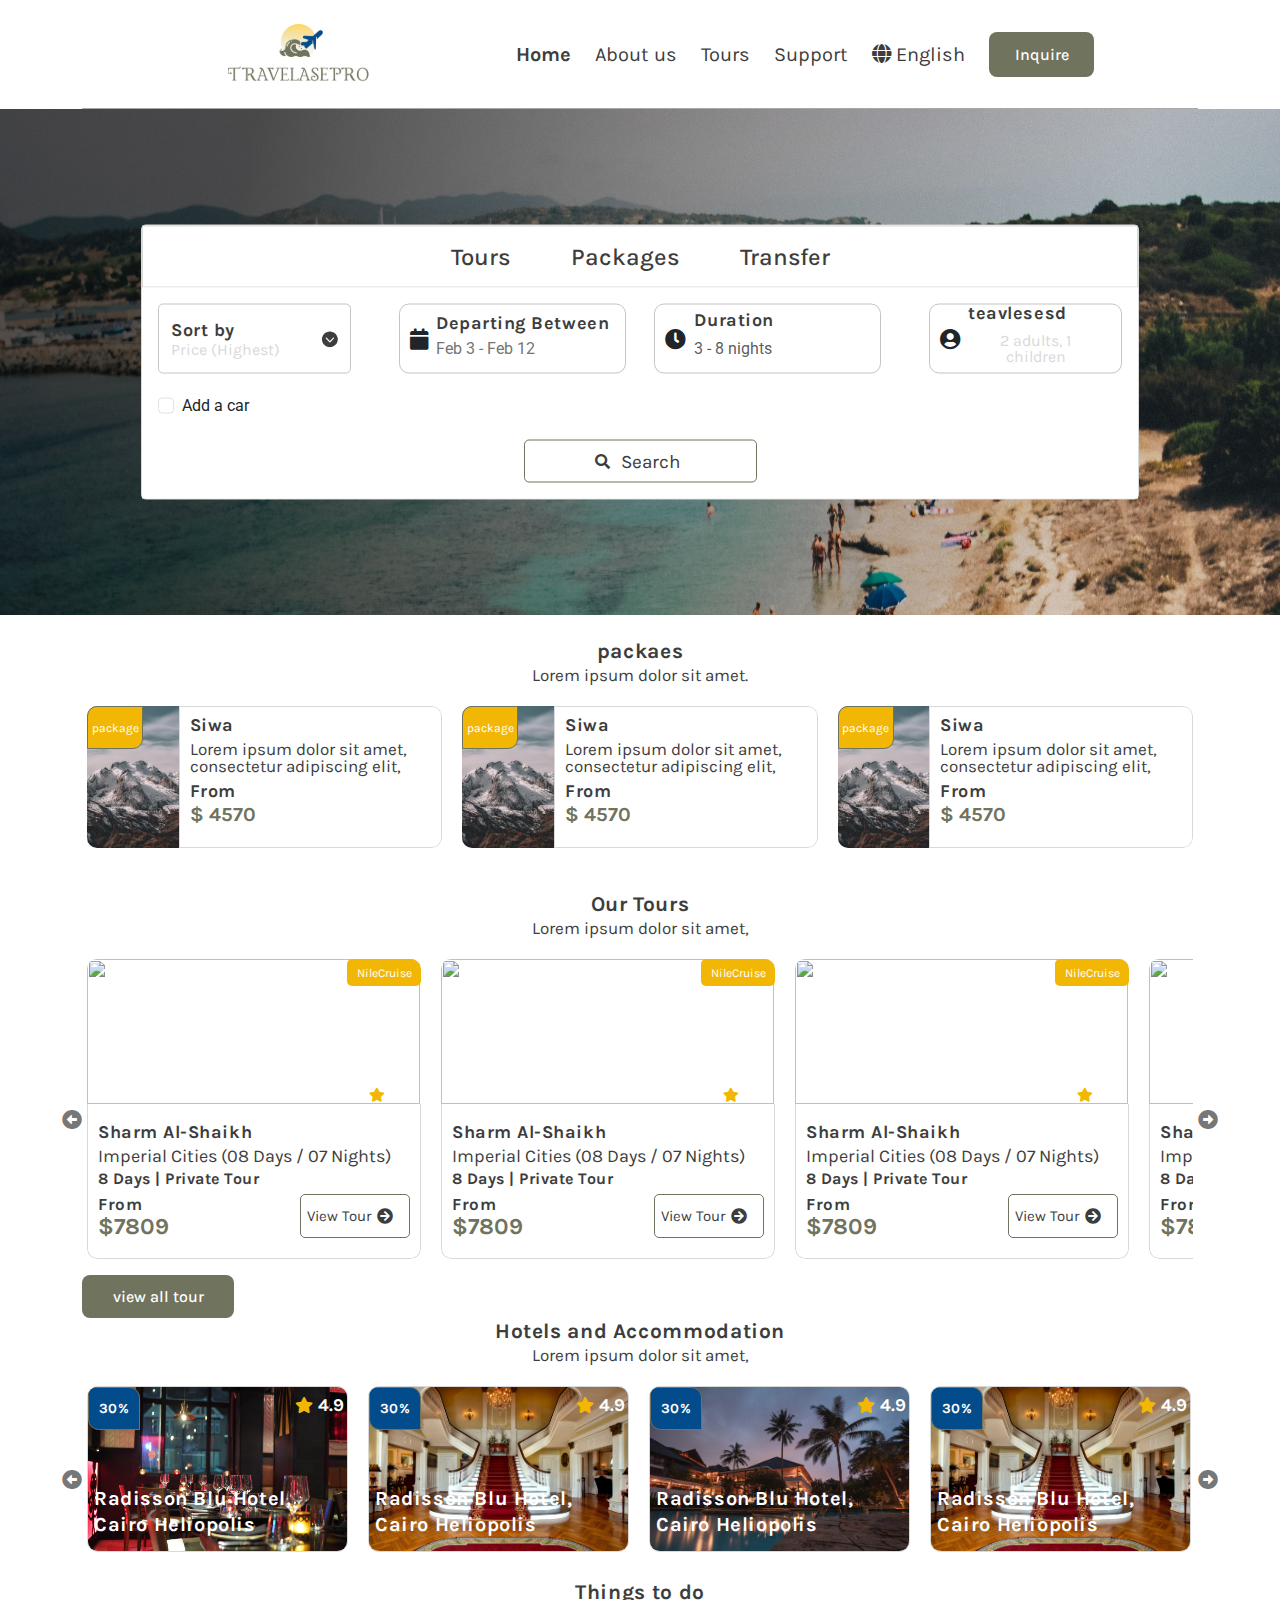
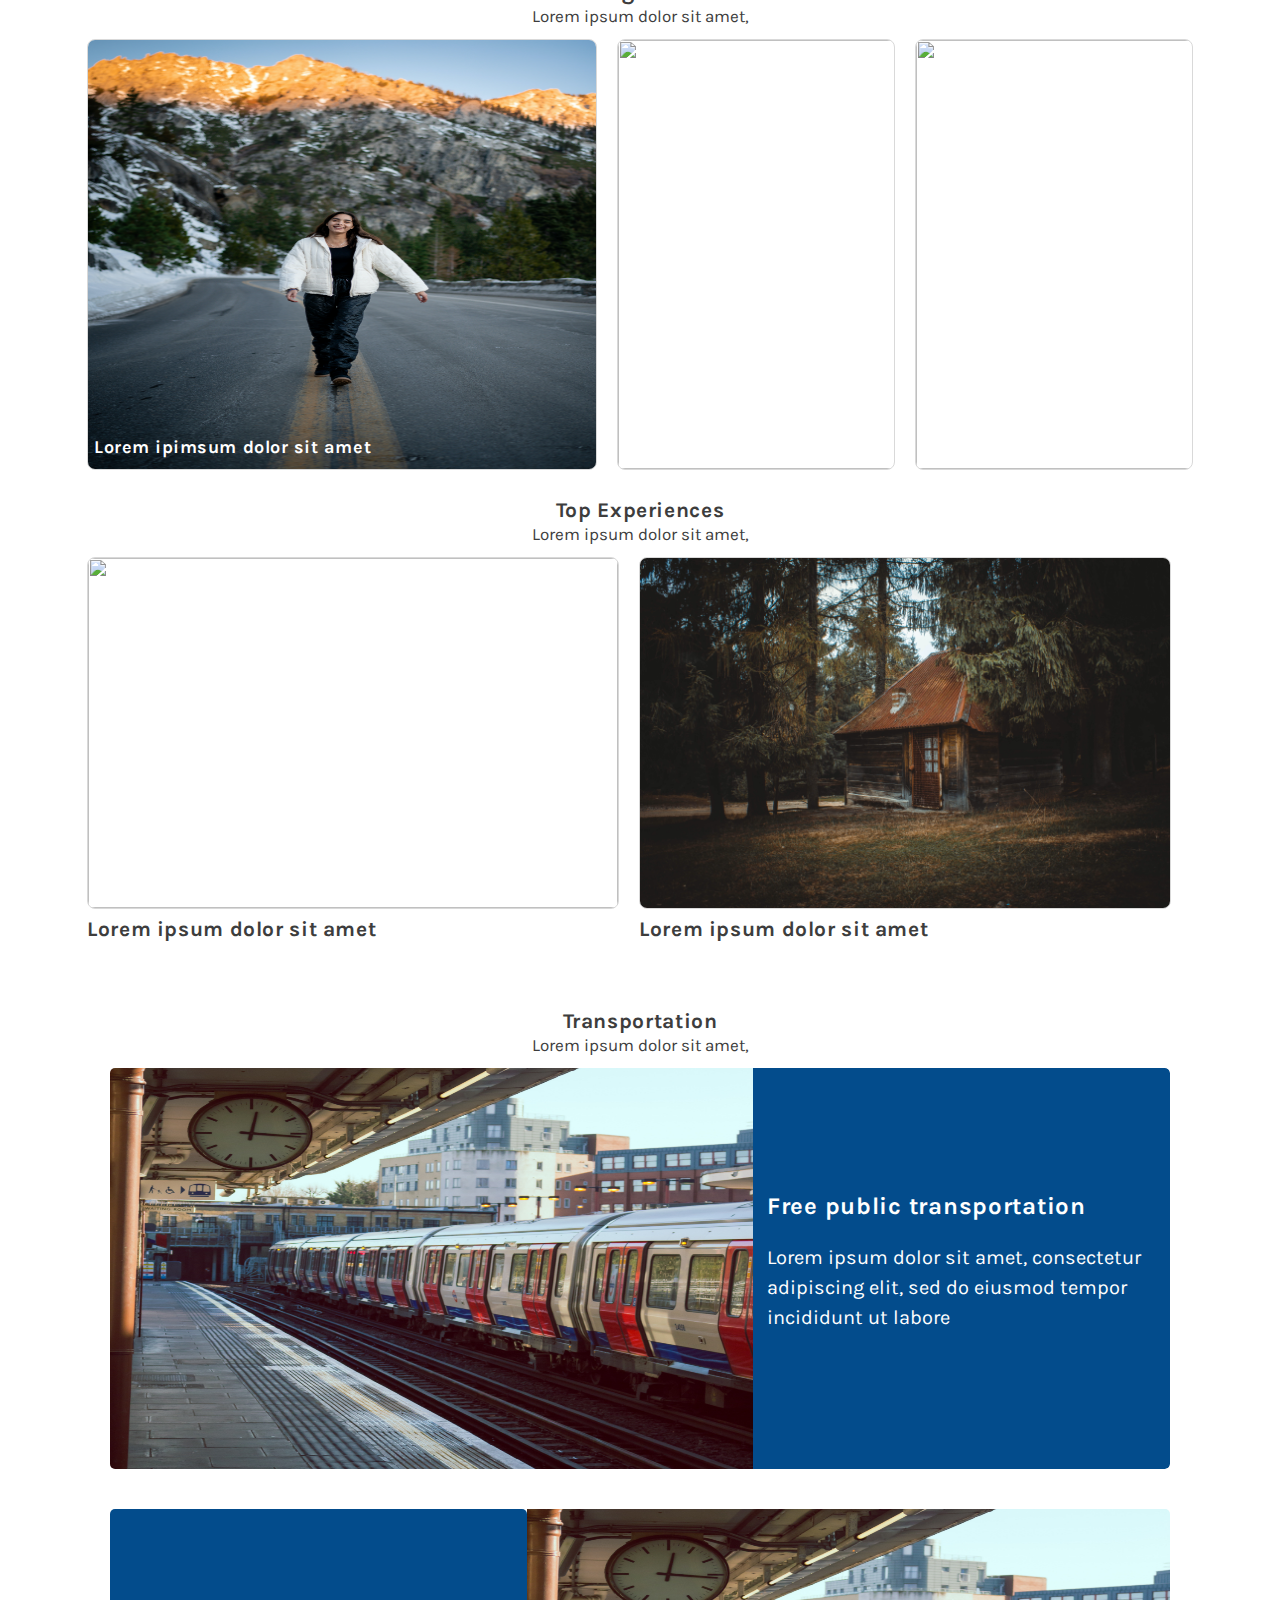
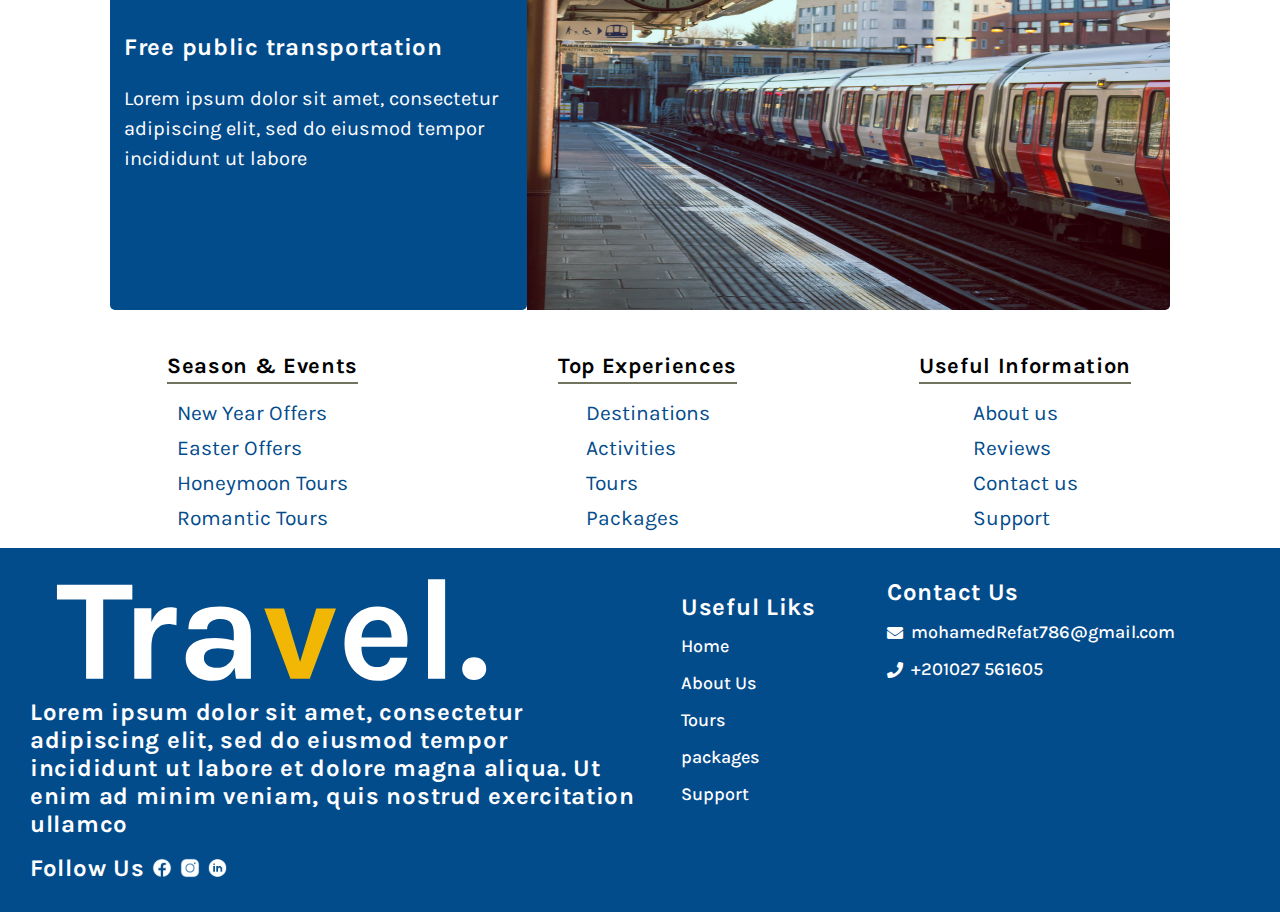
==== index.html @ e87d8501 "first commit" ====
<!DOCTYPE html>
<html lang="en">
  <head>
    <meta charset="UTF-8" />
    <meta http-equiv="X-UA-Compatible" content="IE=edge" />
    <meta name="viewport" content="width=device-width, initial-scale=1.0" />
    <link
      rel="stylesheet"
      href="https://cdnjs.cloudflare.com/ajax/libs/twitter-bootstrap/5.1.0/css/bootstrap.min.css"
    />
    <link
      rel="stylesheet"
      href="https://cdnjs.cloudflare.com/ajax/libs/font-awesome/5.15.4/css/all.min.css"
    />
    <link rel="preconnect" href="https://fonts.googleapis.com" />
    <link rel="preconnect" href="https://fonts.gstatic.com" crossorigin />
    <link
      href="https://fonts.googleapis.com/css2?family=Josefin+Sans:ital,wght@0,100;0,200;0,300;0,400;0,500;0,600;0,700;1,100;1,200;1,300;1,400;1,500;1,600;1,700&family=Karla:ital,wght@0,200;0,300;0,400;0,500;0,600;0,700;0,800;1,200;1,300;1,400;1,500;1,600;1,700;1,800&family=Roboto:ital,wght@0,300;0,900;1,500;1,700;1,900&display=swap"
      rel="stylesheet"
    />
    <link rel="stylesheet" href="css/style.css" />
    <link rel="stylesheet" href="css/normalize.css" />

    <title>daushboard</title>
  </head>
  <body>
    <div class="layout"></div>
    <div class="container-sm">
      <nav class="nav d-flex align-items-center justify-content-between">
        <!-- logo -->
        <div
          class="logoContainer d-flex justify-content-center align-items-center"
        >
          <img src="imgae/Logo Travel-website 1.svg" alt="" />
        </div>
        <!-- links -->
        <div class="linksContainer">
          <ul class="links d-flex align-items-center gap-4">
            <li class="active">
              <a href="/"> Home</a>
            </li>
            <li>
              <a href="/"> About us</a>
            </li>
            <li>
              <a href="/"> Tours</a>
            </li>
            <li>
              <a href="/"> Support</a>
            </li>
            <li>
              <i class="fa fa-globe"></i>
              <a href="/"> English</a>
            </li>
            <!-- button inquery -->

            <li class="buttonNav">
              <button>Inquire</button>
            </li>
          </ul>
        </div>
        <!-- menu box -->
        <div
          class="menuBar d-md-none d-md-flex justify-content-center align-items-center"
        >
          <div class="iconMenu">
            <img src="imgae/Menu.svg" alt="" />
          </div>
          <!-- menu box -->
          <ul class="menu-box">
            <li class="iconClose">
              <img src="imgae/Variant2.svg" alt="" />
            </li>
            <li class="active">
              <a href="/"> Home</a>
            </li>
            <li>
              <a href="/"> About us</a>
            </li>
            <li>
              <a href="/"> Tours</a>
            </li>
            <li>
              <a href="/"> Support</a>
            </li>
            <li>
              <i class="fa fa-globe"></i>
              <a href="/"> English</a>
            </li>
            <!-- button inquery -->

            <!-- <li class="buttonNav">
              <button>
                Inquire
              </button>
            </li> -->
          </ul>
        </div>
      </nav>
    </div>
    <!-- landing page  -->
    <div class="landingPage">
      <div class="headerBox">
        <div
          class="linksHeader d-flex justify-content-center align-items-center gap-3 p-2 p-md-3"
        >
          <span class="pe-auto">Tours</span>
          <span>Packages</span>
          <span>Transfer</span>
        </div>
        <!-- search box -->
        <div
          class="position-relative searchBox d-flex flex-column align-items-center"
        >
          <div
            class="d-flex flex-column gap-4 flex-md-row justify-content-md-between w-100"
          >
            <!-- sort by -->
            <div
              class="sortByBox d-flex align-items-center justify-content-between"
            >
              <div class="textSearch d-flex flex-column">
                <span> Sort by </span>
                <span> Price (Highest) </span>
              </div>
              <div class="iconSearch">
                <img src="imgae/Sort by.svg" alt="" />
              </div>
              <div
                class="dropdownSortBy flex-column gap-2 justify-content-center position-absolute"
              >
                <span>Price (Highest)</span>
                <span>Price (Lowest)</span>
              </div>
            </div>
            <!-- date and duration -->
            <div
              class="dateAndDuration d-flex align-items-center justify-content-between"
            >
              <!-- date -->
              <div
                class="boxFilter_search dayBox d-flex gap-2 align-items-center justify-content-center"
              >
                <i class="fa fa-calendar"></i>
                <div class="contentbox d-flex gap-1 flex-column">
                  <span>Departing Between</span>
                  <input
                    type="text"
                    placeholder="Feb 3 - Feb 12"
                    onfocus="(this.type='date')"
                    onblur="(this.type='text')"
                  />
                </div>
              </div>
              <!-- duration -->
              <div
                class="boxFilter_search dayBox d-flex gap-2 align-items-center justify-content-center"
              >
                <i class="fa fa-clock"></i>
                <div class="contentbox d-flex gap-1 flex-column">
                  <span>Duration</span>
                  <div class="searchPlaceHolder">
                    <input
                      type="text"
                      class="form-control"
                      placeholder="3 - 8 nights"
                      aria-label="First name"
                    />
                  </div>
                </div>
              </div>
            </div>
            <!-- teavlesesd -->
            <div class="boxFilter_search d-flex gap-2 align-items-center w-100">
              <div
                class="d-flex gap-2 align-items-center justify-content-center"
              >
                <i class="fa fa-user-circle"></i>
                <div class="contentbox d-flex gap-1 flex-column">
                  <span>teavlesesd</span>
                  <div class="searchPlaceHolder">
                    <button class="p-2 buttonDuration">
                      2 adults, 1 children
                    </button>
                  </div>
                </div>
              </div>

              <div class="counderFilter">
                <!-- counter box  -->
                <div class="counterbox d-none">
                  <div
                    class="counter d-flex flex-column gap-3 align-items-center"
                  >
                    <div
                      class="d-flex justify-content-between align-items-center w-100"
                    >
                      <span class="textCounter"> Adults </span>
                      <div
                        class="counterContainer d-flex justify-content-between align-items-center gap-2 p-2 border rounded-3"
                      >
                        <img src="image/Minus.svg" id="mins" alt="" />
                        <span class="number"> 0 </span>
                        <img src="image/Plus.svg" id="plus" alt="" />
                      </div>
                    </div>
                    <div
                      class="d-flex justify-content-between align-items-center w-100"
                    >
                      <span class="textCounter"> Children </span>
                      <div
                        class="counterContainer d-flex justify-content-between align-items-center gap-2 p-2 border rounded-3"
                      >
                        <img src="image/Minus.svg" id="mins" alt="" />
                        <span class="number"> 0 </span>
                        <img src="image/Plus.svg" id="plus" alt="" />
                      </div>
                    </div>
                    <div
                      class="d-flex justify-content-between align-items-center w-100"
                    >
                      <span class="textCounter"> Infants </span>
                      <div
                        class="counterContainer d-flex justify-content-between align-items-center gap-2 p-2 border rounded-3"
                      >
                        <img src="image/Minus.svg" id="mins" alt="" />
                        <span class="number"> 0 </span>
                        <img src="image/Plus.svg" id="plus" alt="" />
                      </div>
                    </div>
                    <div
                      class="buttoncounter d-flex justify-content-center align-items-center p-2 w-100"
                    >
                      <button>Done</button>
                    </div>
                  </div>
                </div>
              </div>
            </div>
          </div>
          <!-- input chack box -->
          <div class="d-flex justify-content-start w-100 flex-md-grow-1">
            <div class="form-check">
              <input
                class="form-check-input"
                type="checkbox"
                value=""
                id="flexCheckDefault"
              />
              <label
                class="form-check-label contentfilterChackBox"
                for="flexCheckDefault"
              >
                Add a car
              </label>
            </div>
          </div>
          <!-- boton section  -->
          <div class="buttonSearch flex-md-grow-1">
            <i class="fa fa-search"></i>
            <button>Search</button>
          </div>
        </div>
      </div>
    </div>
    <!-- tour Section  -->
    <div class="container-sm tourSection">
      <!-- headerSections -->
      <div
        class="headerSections d-flex justify-content-center align-items-center flex-column gap-1"
      >
        <div class="header">packaes</div>
        <div class="desc">Lorem ipsum dolor sit amet.</div>
      </div>
      <!-- card tour  -->
      <div class="sectiontour pt-4 pb-5">
        <div class="cardContainer">
          <div class="cardTour d-flex align-items-center">
            <!-- image -->
            <div class="imgaeCard position-relative">
              <img src="imgae/toutimg.jpg" alt="" />
            </div>
            <!-- content card  -->
            <div class="contentCard d-flex flex-column gap-2">
              <!-- title -->
              <div class="title">Siwa</div>
              <div class="cardDesc">
                Lorem ipsum dolor sit amet, consectetur adipiscing elit,
              </div>
              <div class="price d-flex flex-column">
                <span>From </span>
                <span>$ 4570</span>
              </div>
            </div>
          </div>
          <div class="cardTour d-flex align-items-center">
            <!-- image -->
            <div class="imgaeCard position-relative">
              <img src="imgae/toutimg.jpg" alt="" />
            </div>
            <!-- content card  -->
            <div class="contentCard d-flex flex-column gap-2">
              <!-- title -->
              <div class="title">Siwa</div>
              <div class="cardDesc">
                Lorem ipsum dolor sit amet, consectetur adipiscing elit,
              </div>
              <div class="price d-flex flex-column">
                <span>From </span>
                <span>$ 4570</span>
              </div>
            </div>
          </div>
          <div class="cardTour d-flex align-items-center">
            <!-- image -->
            <div class="imgaeCard position-relative">
              <img src="imgae/toutimg.jpg" alt="" />
            </div>
            <!-- content card  -->
            <div class="contentCard d-flex flex-column gap-2">
              <!-- title -->
              <div class="title">Siwa</div>
              <div class="cardDesc">
                Lorem ipsum dolor sit amet, consectetur adipiscing elit,
              </div>
              <div class="price d-flex flex-column">
                <span>From </span>
                <span>$ 4570</span>
              </div>
            </div>
          </div>
        </div>
      </div>
    </div>

    <!-- our tours section  -->
    <div class="container-sm">
      <!-- headerSections -->
      <div
        class="headerSections d-flex justify-content-center align-items-center flex-column gap-1"
      >
        <div class="header">Our Tours</div>
        <div class="desc">Lorem ipsum dolor sit amet,</div>
      </div>

      <div class="sectiontour pt-4 pb-3">
        <!-- left arrow -->
        <div onclick="handleClick('left')" class="leftArrow">
          <i class="fa fa-arrow-alt-circle-left" aria-hidden="true"></i>
        </div>
        <div class="cardContainer" id="cardContainer">
          <!-- card -->
          <div class="cardOurtour d-flex align-items-center flex-column">
            <!-- imge card  -->
            <div class="ToutImage">
              <div class="typetour">NileCruise</div>

              <img src="imgae/sharm.jpg" alt="" />
              <div class="reate"><i class="fa fa-star"></i> 4.9</div>
            </div>
            <!-- content card  -->
            <div class="contentOurTour d-flex gap-2 flex-column">
              <div class="title">Sharm Al-Shaikh</div>
              <div class="duration">Imperial Cities (08 Days / 07 Nights)</div>
              <div class="days">8 Days | Private Tour</div>
              <!-- poice and button -->
              <div
                class="cardBottom d-flex align-items-center gap-1 justify-content-md-between"
              >
                <div class="price d-flex flex-column gap-1">
                  <span>From </span>
                  <span>$7809 </span>
                </div>
                <div class="buttonViewTour d-flex align-items-center">
                  <button>View Tour</button>
                  <i class="fa fa-arrow-circle-right"></i>
                </div>
              </div>
            </div>
          </div>
          <!-- card -->
          <div class="cardOurtour d-flex align-items-center flex-column">
            <!-- imge card  -->
            <div class="ToutImage">
              <div class="typetour">NileCruise</div>

              <img src="imgae/sharm.jpg" alt="" />
              <div class="reate"><i class="fa fa-star"></i> 4.9</div>
            </div>
            <!-- content card  -->
            <div class="contentOurTour d-flex gap-2 flex-column">
              <div class="title">Sharm Al-Shaikh</div>
              <div class="duration">Imperial Cities (08 Days / 07 Nights)</div>
              <div class="days">8 Days | Private Tour</div>
              <!-- poice and button -->
              <div
                class="cardBottom d-flex align-items-center gap-1 justify-content-md-between"
              >
                <div class="price d-flex flex-column gap-1">
                  <span>From </span>
                  <span>$7809 </span>
                </div>
                <div class="buttonViewTour d-flex align-items-center">
                  <button>View Tour</button>
                  <i class="fa fa-arrow-circle-right"></i>
                </div>
              </div>
            </div>
          </div>
          <!-- card -->
          <div class="cardOurtour d-flex align-items-center flex-column">
            <!-- imge card  -->
            <div class="ToutImage">
              <div class="typetour">NileCruise</div>

              <img src="imgae/sharm.jpg" alt="" />
              <div class="reate"><i class="fa fa-star"></i> 4.9</div>
            </div>
            <!-- content card  -->
            <div class="contentOurTour d-flex gap-2 flex-column">
              <div class="title">Sharm Al-Shaikh</div>
              <div class="duration">Imperial Cities (08 Days / 07 Nights)</div>
              <div class="days">8 Days | Private Tour</div>
              <!-- poice and button -->
              <div
                class="cardBottom d-flex align-items-center gap-1 justify-content-md-between"
              >
                <div class="price d-flex flex-column gap-1">
                  <span>From </span>
                  <span>$7809 </span>
                </div>
                <div class="buttonViewTour d-flex align-items-center">
                  <button>View Tour</button>
                  <i class="fa fa-arrow-circle-right"></i>
                </div>
              </div>
            </div>
          </div>
          <!-- card -->
          <div class="cardOurtour d-flex align-items-center flex-column">
            <!-- imge card  -->
            <div class="ToutImage">
              <div class="typetour">NileCruise</div>

              <img src="imgae/sharm.jpg" alt="" />
              <div class="reate"><i class="fa fa-star"></i> 4.9</div>
            </div>
            <!-- content card  -->
            <div class="contentOurTour d-flex gap-2 flex-column">
              <div class="title">Sharm Al-Shaikh</div>
              <div class="duration">Imperial Cities (08 Days / 07 Nights)</div>
              <div class="days">8 Days | Private Tour</div>
              <!-- poice and button -->
              <div
                class="cardBottom d-flex align-items-center gap-1 justify-content-md-between"
              >
                <div class="price d-flex flex-column gap-1">
                  <span>From </span>
                  <span>$7809 </span>
                </div>
                <div class="buttonViewTour d-flex align-items-center">
                  <button>View Tour</button>
                  <i class="fa fa-arrow-circle-right"></i>
                </div>
              </div>
            </div>
          </div>
          <!-- card -->
          <div class="cardOurtour d-flex align-items-center flex-column">
            <!-- imge card  -->
            <div class="ToutImage">
              <div class="typetour">NileCruise</div>

              <img src="imgae/sharm.jpg" alt="" />
              <div class="reate"><i class="fa fa-star"></i> 4.9</div>
            </div>
            <!-- content card  -->
            <div class="contentOurTour d-flex gap-2 flex-column">
              <div class="title">Sharm Al-Shaikh</div>
              <div class="duration">Imperial Cities (08 Days / 07 Nights)</div>
              <div class="days">8 Days | Private Tour</div>
              <!-- poice and button -->
              <div
                class="cardBottom d-flex align-items-center gap-1 justify-content-md-between"
              >
                <div class="price d-flex flex-column gap-1">
                  <span>From </span>
                  <span>$7809 </span>
                </div>
                <div class="buttonViewTour d-flex align-items-center">
                  <button>View Tour</button>
                  <i class="fa fa-arrow-circle-right"></i>
                </div>
              </div>
            </div>
          </div>
          <!-- card -->
          <div class="cardOurtour d-flex align-items-center flex-column">
            <!-- imge card  -->
            <div class="ToutImage">
              <div class="typetour">NileCruise</div>

              <img src="imgae/sharm.jpg" alt="" />
              <div class="reate"><i class="fa fa-star"></i> 4.9</div>
            </div>
            <!-- content card  -->
            <div class="contentOurTour d-flex gap-2 flex-column">
              <div class="title">Sharm Al-Shaikh</div>
              <div class="duration">Imperial Cities (08 Days / 07 Nights)</div>
              <div class="days">8 Days | Private Tour</div>
              <!-- poice and button -->
              <div
                class="cardBottom d-flex align-items-center gap-1 justify-content-md-between"
              >
                <div class="price d-flex flex-column gap-1">
                  <span>From </span>
                  <span>$7809 </span>
                </div>
                <div class="buttonViewTour d-flex align-items-center">
                  <button>View Tour</button>
                  <i class="fa fa-arrow-circle-right"></i>
                </div>
              </div>
            </div>
          </div>
        </div>
        <!-- left arrow -->
        <div onclick="handleClick('right')" class="rightArrow">
          <i class="fa fa-arrow-alt-circle-right" aria-hidden="true"></i>
        </div>
      </div>
      <div class="btnViewAll">
        <button>view all tour</button>
      </div>
    </div>
    <!-- our tours section  -->
    <div class="container-sm pt-5">
      <!-- headerSections -->
      <div
        class="headerSections d-flex justify-content-center align-items-center flex-column gap-1"
      >
        <div class="header">Hotels and Accommodation</div>
        <div class="desc">Lorem ipsum dolor sit amet,</div>
      </div>

      <div class="sectiontour pt-4 pb-3">
        <!-- left arrow -->
        <div onclick="handleClickHotel('left')" class="leftArrow">
          <i class="fa fa-arrow-alt-circle-left" aria-hidden="true"></i>
        </div>
        <div class="cardContainer" id="hotelContainer">
          <!-- card hotel -->
          <div class="cardHotel">
            <div class="hotelImage">
              <img src="imgae/hotel1 (1).jpg" alt="" />
              <div class="reateHotel"><i class="fa fa-star"></i> 4.9</div>
              <div class="offer">30%</div>
              <div class="hotleDesc">Radisson Blu Hotel, Cairo Heliopolis</div>
            </div>
          </div>
          <!-- card hotel -->
          <div class="cardHotel">
            <div class="hotelImage">
              <img src="imgae/hotel1 (2).jpg" alt="" />
              <div class="reateHotel"><i class="fa fa-star"></i> 4.9</div>
              <div class="offer">30%</div>
              <div class="hotleDesc">Radisson Blu Hotel, Cairo Heliopolis</div>
            </div>
          </div>
          <!-- card hotel -->
          <div class="cardHotel">
            <div class="hotelImage">
              <img src="imgae/hotel1 (3).jpg" alt="" />
              <div class="reateHotel"><i class="fa fa-star"></i> 4.9</div>
              <div class="offer">30%</div>
              <div class="hotleDesc">Radisson Blu Hotel, Cairo Heliopolis</div>
            </div>
          </div>
          <!-- card hotel -->
          <div class="cardHotel">
            <div class="hotelImage">
              <img src="imgae/hotel1 (2).jpg" alt="" />
              <div class="reateHotel"><i class="fa fa-star"></i> 4.9</div>
              <div class="offer">30%</div>
              <div class="hotleDesc">Radisson Blu Hotel, Cairo Heliopolis</div>
            </div>
          </div>
          <!-- card hotel -->
          <div class="cardHotel">
            <div class="hotelImage">
              <img src="imgae/hotel1 (3).jpg" alt="" />
              <div class="reateHotel"><i class="fa fa-star"></i> 4.9</div>
              <div class="offer">30%</div>
              <div class="hotleDesc">Radisson Blu Hotel, Cairo Heliopolis</div>
            </div>
          </div>
          <!-- card hotel -->
          <div class="cardHotel">
            <div class="hotelImage">
              <img src="imgae/hotel1 (1).jpg" alt="" />
              <div class="reateHotel"><i class="fa fa-star"></i> 4.9</div>
              <div class="offer">30%</div>
              <div class="hotleDesc">Radisson Blu Hotel, Cairo Heliopolis</div>
            </div>
          </div>
          <!-- card hotel -->
          <div class="cardHotel">
            <div class="hotelImage">
              <img src="imgae/hotel1 (3).jpg" alt="" />
              <div class="reateHotel"><i class="fa fa-star"></i> 4.9</div>
              <div class="offer">30%</div>
              <div class="hotleDesc">Radisson Blu Hotel, Cairo Heliopolis</div>
            </div>
          </div>
          <!-- card hotel -->
          <div class="cardHotel">
            <div class="hotelImage">
              <img src="imgae/hotel1 (2).jpg" alt="" />
              <div class="reateHotel"><i class="fa fa-star"></i> 4.9</div>
              <div class="offer">30%</div>
              <div class="hotleDesc">Radisson Blu Hotel, Cairo Heliopolis</div>
            </div>
          </div>
          <!-- card hotel -->
          <div class="cardHotel">
            <div class="hotelImage">
              <img src="imgae/hotel1 (1).jpg" alt="" />
              <div class="reateHotel"><i class="fa fa-star"></i> 4.9</div>
              <div class="offer">30%</div>
              <div class="hotleDesc">Radisson Blu Hotel, Cairo Heliopolis</div>
            </div>
          </div>
        </div>
        <!-- left arrow -->
        <div onclick="handleClickHotel('right')" class="rightArrow">
          <i class="fa fa-arrow-alt-circle-right" aria-hidden="true"></i>
        </div>
      </div>
    </div>
    <!-- section things to do -->
    <div class="container-sm">
      <!-- headerSections -->
      <div
        class="headerSections d-flex justify-content-center align-items-center flex-column gap-1 pt-3 pb-2"
      >
        <div class="header">Things to do</div>
        <div class="desc">Lorem ipsum dolor sit amet,</div>
      </div>

      <div class="cardContainer pt-2">
        <!-- card image -->
        <div class="cardToDo">
          <div class="todoimage">
            <img src="imgae/thingtodo (1).jpg" alt="" />
            <div class="imgCardText">Lorem ipimsum dolor sit amet</div>
            <div class="lauoutToBo"></div>
          </div>
        </div>
        <div class="cardToDo">
          <div class="todoimage">
            <img src="imgae/thingtodo (3).jpg" alt="" />
            <div class="imgCardText">Lorem ipimsum dolor sit amet</div>
            <div class="lauoutToBo"></div>
          </div>
        </div>
        <div class="cardToDo">
          <div class="todoimage">
            <img src="imgae/thingtodo (2).jpg" alt="" />
            <div class="imgCardText">Lorem ipimsum dolor sit amet</div>
            <div class="lauoutToBo"></div>
          </div>
        </div>
      </div>
    </div>
    <!-- top Experiences -->
    <div class="container-sm pt-3">
      <!-- headerSections -->
      <div
        class="headerSections d-flex justify-content-center align-items-center flex-column gap-1 pt-3 pb-2"
      >
        <div class="header">Top Experiences</div>
        <div class="desc">Lorem ipsum dolor sit amet,</div>
      </div>
      <div class="cardContainer pt-2">
        <div class="expCard">
          <div class="expImage">
            <img src="imgae/exp (1).jpg" alt="" />
          </div>
          <div class="expContent">Lorem ipsum dolor sit amet</div>
        </div>
        <div class="expCard">
          <div class="expImage">
            <img src="imgae/exp (2).jpg" alt="" />
          </div>
          <div class="expContent">Lorem ipsum dolor sit amet</div>
        </div>
      </div>
    </div>
    <!-- transportaion section -->
    <div class="container-sm pt-5">
      <!-- headerSections -->
      <div
        class="headerSections d-flex justify-content-center align-items-center flex-column gap-1 pt-3 pb-2"
      >
        <div class="header">Transportation</div>
        <div class="desc">Lorem ipsum dolor sit amet,</div>
      </div>
      <div class="transCardContainer pt-2">
        <div class="TranCard d-flex align-items-center">
          <div class="TranImgae">
            <img src="imgae/trans.jpg" alt="" />
          </div>
          <div class="TranContent">
            <div class="content">Free public transportation</div>
            <div class="content">
              Lorem ipsum dolor sit amet, consectetur adipiscing elit, sed do
              eiusmod tempor incididunt ut labore
            </div>
          </div>
        </div>
        <div
          class="TranCard d-flex align-items-center flex-md-row-reverse justify-content-md-start"
        >
          <div class="TranImgae">
            <img src="imgae/trans.jpg" alt="" />
          </div>
          <div class="TranContent">
            <div class="content">Free public transportation</div>
            <div class="content">
              Lorem ipsum dolor sit amet, consectetur adipiscing elit, sed do
              eiusmod tempor incididunt ut labore
            </div>
          </div>
        </div>
      </div>
    </div>

    <!-- links footer  -->
    <div class="container-sm pt-5">
      <div class="d-flex flex-wrap gap-4">
        <div
          class="linksFooter d-flex flex-column align-items-center flex-grow-1"
        >
          <div class="linksheader">
            <div class="header">Season & Events</div>
          </div>
          <ul
            class="links d-flex flex-column justify-content-center pt-3 gap-2"
          >
            <li>
              <a href=""> New Year Offers </a>
            </li>
            <li>
              <a href=""> Easter Offers </a>
            </li>
            <li>
              <a href=""> Honeymoon Tours </a>
            </li>
            <li>
              <a href=""> Romantic Tours </a>
            </li>
          </ul>
        </div>
        <div
          class="linksFooter d-flex flex-column align-items-center flex-grow-1"
        >
          <div class="linksheader">
            <div class="header">Top Experiences</div>
          </div>
          <ul
            class="links d-flex flex-column justify-content-center pt-3 gap-2"
          >
            <li>
              <a href=""> Destinations </a>
            </li>
            <li>
              <a href=""> Activities </a>
            </li>
            <li>
              <a href=""> Tours </a>
            </li>
            <li>
              <a href=""> Packages </a>
            </li>
          </ul>
        </div>
        <div class="linksFooter d-flex flex-column align-items-center">
          <div class="linksheader">
            <div class="header">Useful Information</div>
          </div>
          <ul
            class="links d-flex flex-column justify-content-center pt-3 gap-2"
          >
            <li>
              <a href=""> About us </a>
            </li>
            <li>
              <a href=""> Reviews </a>
            </li>
            <li>
              <a href=""> Contact us </a>
            </li>
            <li>
              <a href=""> Support </a>
            </li>
          </ul>
        </div>
      </div>
    </div>
    <!-- footer -->
    <footer class="Footer">
      <div class="footerContainer d-flex flex-column gap-3 flex-md-row">
        <!-- logo & desc ^ follow us  -->
        <div class="followUs d-flex flex-column gap-3">
          <div class="logoFooter">
            <img src="imgae/Travel..svg" alt="" />
          </div>
          <!-- desc footer -->
          <div class="descFooter">
            Lorem ipsum dolor sit amet, consectetur adipiscing elit, sed do
            eiusmod tempor incididunt ut labore et dolore magna aliqua. Ut enim
            ad minim veniam, quis nostrud exercitation ullamco
          </div>

          <!-- followLinks -->
          <div class="followLinks d-flex align-items-center gap-2">
            <span>Follow Us</span>
            <div class="d-flex gap-2 align-items-center">
              <img src="imgae/Facebook.svg" alt="" />
              <img src="imgae/Instagram.svg" alt="" />
              <img src="imgae/LinkedIn Circled.svg" alt="" />
            </div>
          </div>
        </div>
        <!-- useful us -->
        <div class="usefulUs">
          <div class="title">Useful Liks</div>
          <ul class="links d-flex flex-column gap-3">
            <li>
              <a href=""> Home </a>
            </li>
            <li>
              <a href=""> About Us </a>
            </li>
            <li>
              <a href=""> Tours </a>
            </li>
            <li>
              <a href=""> packages </a>
            </li>
            <li>
              <a href=""> Support </a>
            </li>
          </ul>
        </div>
        <!-- coutact us -->
        <div class="contactUs d-flex flex-column gap-3">
          <div class="contactHeader">Contact Us</div>
          <div class="d-flex align-items-center gap-2">
            <i class="fa fa-envelope"> </i>
            <span>mohamedRefat786@gmail.com</span>
          </div>
          <div class="d-flex align-items-center gap-2">
            <i class="fa fa-phone"> </i>
            <span>+201027 561605</span>
          </div>
        </div>
      </div>
    </footer>
    <script src="js/main.js"></script>
  </body>
</html>
---- css/style.css ----
/* Start Variables */
:root {
  --main-color: #10cab7;
  --secondary-color: #2c4755;
  --section-padding: 60px;
  --section-background: #f6f6f6;
  --main-duration: 0.5s;
}
/* End Variables */
/* start global rouls css */
* {
  box-sizing: border-box;
  -webkit-box-sizing: border-box;
  -moz-box-sizing: border-box;
}
a {
  text-decoration: none !important;
  color: inherit !important;
  text-transform: none !important;
}
button {
  border: none !important;
  background-color: inherit !important;
}
ul {
  padding-left: 0 !important;
}
li {
  list-style: none !important;
}
body {
  font-family: 'Josefin Sans', sans-serif;
  font-family: 'Karla', sans-serif;
  font-family: 'Roboto', sans-serif;
  overflow-x: hidden !important;
}
/* nav section  */
nav {
  padding: 24px 30px;
  background: #ffffff;
  border-bottom: 1px solid #a8a8a8;
}
.linksContainer {
  width: 60%;
}
.linksContainer ul {
  margin-bottom: 0 !important;
}
.linksContainer ul li {
  font-family: "Karla";
  font-style: normal;
  font-weight: 400;
  font-size: 20px;
  line-height: 23px;
  color: #3d3d3d;
  transition: 0.3s;
}
.linksContainer ul li.active {
  font-weight: 700;
}
.linksContainer ul li:hover {
  color: #3d3d3dba;
}
.logoContainer {
  width: 40%;
}
.buttonNav {
  display: flex;
  justify-content: center;
  align-items: center;
  padding: 12px 14px;
  width: 105px;
  background: #70735d;
  border-radius: 8px;
  transition: 0.3s;
}
.buttonNav:hover {
  transform: scale(0.9);
}
.buttonNav button {
  font-family: "Karla";
  font-style: normal;
  font-weight: 500;
  font-size: 16px;
  line-height: 19px;
  text-align: center;
  color: #ffffff;
}
/* landingPage */
.landingPage {
  position: relative;
  background-image: url(../imgae/Background.svg);
  background-repeat: no-repeat;
  width: 100%;
  /* overflow: hidden; */
  padding: 115px 0;
  background-size: cover;
}
.landingPage .headerBox {
  background-color: #ffffff;
  width: 90%;
  margin: 0 auto;
  position: absolute;
  top: 99%;
  left: 50%;
  transform: translate(-50%, -50%);
  border-width: 0.5px;
  border-style: solid;
  border-color: #d9d9d9;
  border-radius: 5px;
}
.landingPage .headerBox .linksHeader {
  border: 0.5px solid #d9d9d9;
}
.landingPage .headerBox .linksHeader span {
  cursor: pointer;
  font-family: "Karla";
  font-style: normal;
  font-weight: 400;
  font-size: 14px;
  line-height: 16px;
  text-align: center;
  text-decoration-line: underline;
  color: #3d3d3d;
}
.searchBox {
  background: #ffffff;
  padding: 16px;
  gap: 20px;
}
.sortByBox {
  background: #ffffff;
  border: 1px solid #c4c4c4;
  border-radius: 5px;
  padding: 8px 12px;
  width: 100%;
  cursor: pointer;
}
.dropdownSortBy {
  background: #ffffff;
  padding: 30px 14px;
  width: 234px;
  top: 63px;
  left: 16px;
  display: none;
}
.dropdownSortBy.active {
  display: flex;
}
.boxFilter_search {
  background: #ffffff;
  border: 1px solid #c4c4c4;
  border-radius: 10px;
  padding: 9px 10px;
  height: 70px;
  width: 47%;
}
.boxFilter_search i {
  font-size: 21px;
}
.contentbox span:nth-of-type(1) {
  font-family: "Karla";
  font-style: normal;
  font-weight: 700;
  font-size: 14px;
  line-height: 16px;
  letter-spacing: 0.03em;
  color: #3d3d3d;
}
.contentbox span:nth-of-type(2) {
  font-family: "Karla";
  font-style: normal;
  font-weight: 400;
  font-size: 14px;
  line-height: 16px;
  color: #d9d9d9;
}
.contentbox input {
  padding: 5px 0px;
  border-radius: 8px;
  background: #ffffff;
  border: 0;
  border-radius: 10px;
  width: 100%;
}
.contentbox input:focus {
  outline: none;
}
.dropdownSortBy span {
  font-family: "Karla";
  font-style: normal;
  font-weight: 700;
  font-size: 12px;
  line-height: 14px;
  letter-spacing: 0.03em;
  color: #3d3d3d;
  cursor: pointer;
}
/* .searchPlaceHolder {
  font-family: "Josefin Sans";
  font-style: normal;
  font-weight: 700;
  font-size: 14px;
  line-height: 16px;
  color: #b7b7b7;
  cursor: pointer;
} */

.buttonDuration {
  font-family: "Karla";
  font-style: normal;
  font-weight: 400;
  font-size: 14px;
  line-height: 16px;
  color: #d9d9d9;
}
.textSearch span:nth-of-type(1) {
  font-family: "Karla";
  font-style: normal;
  font-weight: 700;
  font-size: 14px;
  line-height: 16px;
  letter-spacing: 0.03em;
  color: #3d3d3d;
}
.textSearch span:nth-of-type(2) {
  font-family: "Karla";
  font-style: normal;
  font-weight: 400;
  font-size: 12px;
  line-height: 14px;

  /* Slider */

  color: #d9d9d9;
}
.buttonSearch {
  display: flex;
  justify-content: center;
  align-items: center;
  padding: 4px 8px;
  gap: 5px;
  width: 136px;
  height: 43px;
  background: #ffffff;
  border: 0.5px solid #70735d;
  border-radius: 5px;
  transition: ease-in 0.4s;
}
.buttonSearch:hover {
  transform: scale(0.9);
}
.buttonSearch button {
  font-family: "Karla";
  font-style: normal;
  font-weight: 400;
  font-size: 12px;
  line-height: 14px;
  color: #3d3d3d;
}
.buttonSearch i {
  font-size: 12px;
  color: #3d3d3d;
}
/* section Tour */
.container-sm.tourSection {
  padding-top: 240px;
}
.headerSections {
}
.headerSections .header {
  font-family: "Karla";
  font-style: normal;
  font-weight: 700;
  font-size: 14px;
  line-height: 16px;
  letter-spacing: 0.03em;
  color: #3d3d3d;
}
.headerSections .desc {
  font-family: "Karla";
  font-style: normal;
  font-weight: 400;
  font-size: 12px;
  line-height: 14px;
  color: #3d3d3d;
}
.sectiontour {
  position: relative;
}
.cardContainer {
  display: flex;
  align-items: center;
  gap: 20px;
  overflow-x: scroll;
  margin: 0 5px;
}
.cardContainer::-webkit-scrollbar {
  display: none;
}
.leftArrow {
  position: absolute;
  top: 50%;
  left: -20px;
  font-size: 20px;
  color: #777;
  transition: ease-in 0.4s;
  cursor: pointer;
  display: none;
}

.leftArrow:hover {
  transform: scale(0.8);
}

.rightArrow {
  position: absolute;
  top: 50%;
  right: -20px;
  font-size: 20px;
  color: #777;
  transition: ease-in 0.4s;
  cursor: pointer;
  display: none;
}
.cardTour {
  min-width: 223px;
  background: #ffffff;
  border-radius: 10px;
  overflow: hidden;
  cursor: pointer;
  transition: width 2s;
}
.imgaeCard {
  /* width: 28%; */
}
.imgaeCard::before {
  content: "package";
  position: absolute;
  top: 0;
  left: 0;
  width: 56px;
  height: 43px;
  background: #f2b705;
  border: 0.376364px solid #70735d;
  border-radius: 10px 0px;
  font-family: "Karla";
  font-style: normal;
  font-weight: 400;
  font-size: 12px;
  line-height: 14px;
  color: #ffffff;
  display: flex;
  justify-content: center;
  align-items: center;
}
.imgaeCard img {
  max-width: 100%;
  width: 164px;
  height: 123px;
}
.contentCard {
  background: #ffffff;
  border-width: 1px;
  border-style: solid;
  border-color: #d9d9d9;
  border-radius: 0px 10px 10px 0px;
  padding: 10px;
  height: 123px;
}
.contentCard .title {
  font-family: "Karla";
  font-style: normal;
  font-weight: 700;
  font-size: 14px;
  line-height: 16px;
  letter-spacing: 0.03em;
  color: #3d3d3d;
}
.contentCard .cardDesc {
  font-family: "Karla";
  font-style: normal;
  font-weight: 400;
  font-size: 12px;
  line-height: 14px;
  color: #3d3d3d;
}
.contentCard .price span:nth-of-type(1) {
  font-family: "Karla";
  font-style: normal;
  font-weight: 700;
  font-size: 14px;
  line-height: 16px;
  display: flex;
  align-items: center;
  letter-spacing: 0.03em;
  color: #3d3d3d;
}
.contentCard .price span:nth-of-type(2) {
  font-family: "Karla";
  font-style: normal;
  font-weight: 700;
  font-size: 18px;
  line-height: 21px;
  display: flex;
  align-items: center;
  color: #70735d;
}
/* our tour Section  */
.cardOurtour {
  min-width: 223px;
  background: #ffffff;
  border-radius: 10px;
  overflow: hidden;
  cursor: pointer;
  transition: width 2s;
}
.ToutImage {
  width: 100%;
  position: relative;
}
.ToutImage img {
  max-width: 100%;
  width: 320px;
  height: 100px;
}
.typetour {
  position: absolute;
  width: 74px;
  height: 27px;
  right: 0px;
  top: 0px;
  background: #f2b705;
  border-radius: 5px;
  font-family: "Karla";
  font-style: normal;
  font-weight: 400;
  font-size: 12px;
  line-height: 14px;
  color: #ffffff;
  display: flex;
  justify-content: center;
  align-items: center;
}
.reate {
  position: absolute;
  right: 10px;
  bottom: 0px;
  font-family: "Karla";
  font-style: normal;
  font-weight: 700;
  font-size: 14px;
  line-height: 16px;
  text-align: center;
  letter-spacing: 0.03em;
  color: #ffffff;
}
.reate i {
  color: #f2b705;
}
.contentOurTour {
  width: 100%;
  padding: 20px 10px;
  background: #ffffff;
  border-width: 0px 1px 1px 1px;
  border-style: solid;
  border-color: #d9d9d9;
  border-radius: 0px 0px 10px 10px;
}
.contentOurTour .title {
  font-family: "Karla";
  font-style: normal;
  font-weight: 700;
  font-size: 14px;
  line-height: 16px;
  display: flex;
  align-items: center;
  letter-spacing: 0.03em;
  color: #3d3d3d;
}
.contentOurTour .duration {
  font-family: "Karla";
  font-style: normal;
  font-weight: 400;
  font-size: 12px;
  line-height: 14px;
  display: flex;
  align-items: center;
  color: #3d3d3d;
}
.contentOurTour .days {
  font-family: "Karla";
  font-style: normal;
  font-weight: 700;
  font-size: 12px;
  line-height: 14px;
  letter-spacing: 0.03em;
  color: #3d3d3d;
}

.cardBottom .price span:nth-of-type(1) {
  font-family: "Karla";
  font-style: normal;
  font-weight: 700;
  font-size: 14px;
  line-height: 16px;
  letter-spacing: 0.03em;
  color: #3d3d3d;
}
.cardBottom .price span:nth-of-type(2) {
  font-family: "Karla";
  font-style: normal;
  font-weight: 700;
  font-size: 18px;
  line-height: 21px;
  color: #70735d;
}
.cardBottom .buttonViewTour {
  background: #ffffff;
  border: 0.5px solid #70735d;
  border-radius: 5px;
  width: 91px;
  height: 44px;
}
.cardBottom .buttonViewTour button {
  font-family: "Karla";
  font-style: normal;
  font-weight: 400;
  font-size: 12px;
  line-height: 14px;
  color: #3d3d3d;
}
.cardBottom .buttonViewTour i {
  font-size: 12px;
  color: #3d3d3d;
}
.btnViewAll {
  display: none;
}

/* hotles section */
.cardHotel {
  border: 1.32258px solid #d9d9d9;
  border-radius: 10.5806px;
  min-width: 186px;
  overflow: hidden;
  cursor: pointer;
  transition: width 2s;
}
.hotelImage {
  width: 100%;
  position: relative;
}
.hotelImage img {
  max-width: 100%;
  width: 185px;
  height: 146px;
}
.hotelImage .offer {
  position: absolute;
  width: 52px;
  height: 43px;
  left: 0px;
  top: 0px;
  background: #034c8c;
  border: 0.396774px solid #70735d;
  border-radius: 0px 10.5806px;
  font-family: "Karla";
  font-style: normal;
  font-weight: 700;
  font-size: 14px;
  line-height: 16px;
  letter-spacing: 0.03em;
  color: #ffffff;
  display: flex;
  justify-content: center;
  align-items: center;
}
.hotelImage .reateHotel {
  position: absolute;
  top: 8px;
  right: 3px;
  font-family: "Karla";
  font-style: normal;
  font-weight: 700;
  font-size: 18px;
  line-height: 21px;
  color: #ffffff;
}
.hotelImage .reateHotel i {
  font-size: 16px;
  color: #f2b705;
}
.hotelImage .hotleDesc {
  position: absolute;
  bottom: 13px;
  left: 6px;
  font-family: "Karla";
  font-style: normal;
  font-weight: 700;
  font-size: 14px;
  line-height: 16px;
  letter-spacing: 0.03em;

  color: #ffffff;
}

/* to do section */
.cardContainer .cardToDo:nth-of-type(2) {
  min-width: 135px;
}
.cardContainer .cardToDo:nth-of-type(3) {
  min-width: 135px;
}
.cardToDo {
  border: 1px solid #d9d9d9;
  border-radius: 8px;
  overflow: hidden;
  min-width: 180px;
  cursor: pointer;
}
.cardToDo .todoimage {
  position: relative;
  width: 100%;
}
.cardToDo .todoimage img {
  max-width: 100%;
  width: 178px;
  height: 225px;
}
.cardToDo .todoimage::before {
  position: absolute;
  content: "";
  width: 100%;
  height: 100%;
  top: 0;
  left: 0;
  background-color: #00000066;
}
.cardToDo .todoimage .imgCardText {
  position: absolute;
  left: 6px;
  bottom: 11px;
  font-family: "Karla";
  font-style: normal;
  font-weight: 700;
  font-size: 14px;
  line-height: 16px;
  letter-spacing: 0.03em;
  color: #ffffff;
  z-index: 1;
}
.lauoutToBo {
  display: none;
}
.expCard {
  min-width: 194px;
  cursor: pointer;
}
.expCard .expImage {
  border: 1px solid #d9d9d9;
  border-radius: 8px;
  overflow: hidden;

  width: 100%;
}
.expCard .expImage img {
  max-width: 100%;
  width: 200px;
  height: 182px;
}
.expCard .expContent {
  font-family: "Karla";
  font-style: normal;
  font-weight: 700;
  font-size: 14px;
  line-height: 16px;
  letter-spacing: 0.03em;
  color: #3d3d3d;
}
/* Tran section  */
.transCardContainer {
  display: flex;
  align-items: center;
  gap: 20px;
  overflow-x: scroll;
  margin: 0 5px;
}
.transCardContainer::-webkit-scrollbar {
  display: none;
}
.TranCard {
  min-width: 300px;
  border-radius: 5px;
  overflow: hidden;
  cursor: pointer;
}

.TranCard .TranImgae img {
  max-width: 300px;
  width: 126px;
  height: 145px;
}
.TranCard .TranContent {
  display: flex;
  flex-direction: column;
  justify-content: center;
  padding: 14px;
  gap: 10px;
  width: 166px;
  height: 145px;
  background: #034c8c;
  border-radius: 0px 5px 5px 0px;
}
.TranCard .TranContent .content:nth-of-type(1) {
  font-family: "Karla";
  font-style: normal;
  font-weight: 700;
  font-size: 14px;
  line-height: 16px;
  letter-spacing: 0.03em;
  color: #ffffff;
}
.TranCard .TranContent .content:nth-of-type(2) {
  font-family: "Karla";
  font-style: normal;
  font-weight: 400;
  font-size: 12px;
  line-height: 14px;
  color: #ffffff;
}
/* links footer */
.linksFooter {
  width: 45%;
}
.linksFooter .linksheader {
}
.linksFooter .linksheader .header {
  font-family: "Karla";
  font-style: normal;
  font-weight: 700;
  font-size: 14px;
  line-height: 16px;
  letter-spacing: 0.03em;
  position: relative;
  color: #000000;
  padding-bottom: 10px;
}
.linksFooter .linksheader .header::before {
  position: absolute;
  content: "";
  bottom: 0;
  left: 0;
  width: 100%;
  height: 2px;
  background-color: #70735d;
}
.linksFooter .links {
}
.linksFooter .links li {
  font-family: "Karla";
  font-style: normal;
  font-weight: 400;
  font-size: 12px;
  line-height: 14px;
  color: #034c8c;
  transition: all;
}
.linksFooter .links li:hover {
  color: #034c8cc7;
}
/* footer */
.Footer {
  background: #034c8c;
  padding: 30px;
}
.Footer .logoFooter {
  display: flex;
}
.Footer .logoFooter img {
  max-width: 100%;
  width: 106px;
  height: 26px;
}
.Footer .descFooter {
  font-family: 'Karla';
  font-style: normal;
  font-weight: 700;
  font-size: 14px;
  line-height: 16px;
  letter-spacing: 0.03em;
  color: #FFFFFF
}
.Footer .followLinks span  {
  font-family: 'Karla';
  font-style: normal;
  font-weight: 700;
  font-size: 14px;
  line-height: 16px;
  letter-spacing: 0.03em;
  color: #FFFFFF;
}
.Footer .usefulUs .title  {
  font-family: 'Karla';
  font-style: normal;
  font-weight: 700;
  font-size: 14px;
  line-height: 16px;
  letter-spacing: 0.03em;
  color: #FFFFFF;
  margin:  15px 0 ;
}
.Footer .usefulUs .links li  {
  font-family: 'Karla';
font-style: normal;
font-weight: 400;
font-size: 12px;
line-height: 14px;
color: #FFFFFF;
transition: all;
}
.Footer .usefulUs .links li:hover  {
color: #e9c016c4;
}
.Footer .contactUs .contactHeader  {
  font-family: 'Karla';
  font-style: normal;
  font-weight: 700;
  font-size: 14px;
  line-height: 16px;
  letter-spacing: 0.03em;
  color: #FFFFFF;
}
.Footer .contactUs i   {
  font-size: 16px;
  color: #FFFFFF;
}
.Footer .contactUs  span  {
  font-family: 'Karla';
  font-style: normal;
  font-weight: 400;
  font-size: 12px;
  line-height: 14px;
  color: #FFFFFF;
}
/* responsev desktop */
/* responsev nav */

@media only screen and (max-width: 786px) {
  .linksContainer {
    width: 60%;
    display: none;
  }
  .logoContainer {
    width: 52%;
  }
  .iconMenu {
    cursor: pointer;
  }
  .menuBar {
    position: relative;
    overflow: hidden;
  }
  .menu-box {
    position: absolute;
    top: -18px;
    left: 99px;
    width: 141px;
    background: #ffffff;
    border: 1px solid #d9d9d9;
    display: flex;
    flex-direction: column;
    justify-content: center;
    padding: 10px 20px !important;
    gap: 24px;
    transition: ease-in-out 0.5s;
  }
  .menu-box.active {
    left: -69px;
    z-index: 5;
  }
  .menu-box li {
    font-family: "Karla";
    font-style: normal;
    font-weight: 700;
    font-size: 12px;
    line-height: 14px;
    letter-spacing: 0.03em;
    color: #3d3d3d;
    transition: 0.3s;
  }
  .menu-box li:hover {
    color: #3d3d3da8;
  }
  .buttonNav {
    display: flex;
    justify-content: center;
    align-items: center;
    padding: 12px 14px;
    width: 105px;
    background: #70735d;
    border-radius: 8px;
    transition: 0.3s;
  }
  .iconClose {
    cursor: pointer;
    padding-top: 5px;
  }
  .layout {
    display: none;
    position: absolute;
    height: 100vh;
    width: 100vw;
    z-index: 3;
    background-color: #0000006b;
  }
  .layout.show {
    display: block;
  }
}

@media only screen and (min-width: 786px) {
  .landingPage .headerBox .linksHeader span {
    font-family: "Karla";
    font-style: normal;
    font-weight: 500;
    font-size: 24px;
    line-height: 28px;
    text-decoration-line: none;
    color: #3d3d3d;
  }
  .landingPage .headerBox .linksHeader {
    gap: 60px !important;
  }
  .landingPage {
    position: relative;
    background-image: url(../imgae/Background.svg);
    background-repeat: no-repeat;
    width: 100%;
    height: 506px;
  }
  .landingPage .headerBox {
    top: 50%;
  }
  .sortByBox {
    width: 20%;
  }
  .boxFilter_search {
    width: 20% !important;
  }
  .dateAndDuration {
    width: 50%;
  }
  .dayBox {
    width: 47% !important;
  }
  .landingPage .headerBox {
    width: 998px;
  }
  .contentbox span:nth-of-type(1) {
    font-size: 18px;
  }
  .textSearch span:nth-of-type(1) {
    font-size: 18px;
  }
  .textSearch span:nth-of-type(2) {
    font-size: 16px;
    margin-top: 5px;
  }
  .buttonDuration {
    font-size: 16px;
  }
  .buttonSearch {
    width: 233px;
  }
  .buttonSearch button {
    font-size: 19px;
  }
  .buttonSearch i {
    font-size: 15px;
    color: #3d3d3d;
  }
  .container-sm.tourSection {
    padding-top: 28px;
  }
  .headerSections .header {
    font-size: 21px;
  }
  .headerSections .desc {
    font-size: 17px;
    margin-top: 5px;
  }
  .contentCard .title {
    font-size: 18px;
  }
  .contentCard .cardDesc {
    font-size: 17px;
    line-height: 17px;
  }
  .contentCard {
    height: 142px;
  }
  .imgaeCard img {
    height: 142px;
  }
  .contentCard .price span:nth-of-type(1) {
    font-size: 18px;
  }
  .contentCard .price span:nth-of-type(2) {
    font-size: 20px;
    margin-top: 5px;
  }
  .imgaeCard {
    transition: all 3.2s ease-in-out;
  }
  .cardTour:hover .imgaeCard {
    -webkit-transition: width 1s ease-in-out;
    -moz-transition: width 1s ease-in-out;
    -o-transition: width 1s ease-in-out;
    transition: width 1s ease-in-out;

    width: 100%;
  }
  .cardOurtour {
    min-width: 334px;
  }
  .ToutImage img {
    width: 333px;
    height: 145px;
  }
  .contentOurTour .title {
    font-size: 18px;
  }
  .contentOurTour .duration {
    font-size: 18px;
    line-height: 16px;
  }
  .contentOurTour .days {
    font-size: 16px;
  }
  .cardBottom .price span:nth-of-type(1) {
    font-size: 17px;
  }
  .cardBottom .price span:nth-of-type(2) {
    font-size: 23px;
  }
  .cardBottom .buttonViewTour {
    width: 110px;
  }
  .cardBottom .buttonViewTour button {
    font-size: 15px;
  }
  .cardBottom .buttonViewTour i {
    font-size: 16px;
  }
  .btnViewAll {
    display: flex;
    justify-content: center;
    align-items: center;
    padding: 12px 14px;
    position: absolute;
    width: 152px;
    height: 43px;
    background: #70735d;
    border-radius: 8px;
    margin-left: auto;
  }
  .btnViewAll button {
    font-family: "Karla";
    font-style: normal;
    font-weight: 500;
    font-size: 16px;
    line-height: 19px;
    text-align: center;
    color: #ffffff;
  }
  .cardHotel {
    min-width: 261px;
  }
  .hotelImage img {
    max-width: 100%;
    width: 270.16px;
    height: 164.11px;
  }
  .hotelImage .hotleDesc {
    font-size: 20px;
    line-height: 26px;
  }
  .leftArrow {
    display: block;
  }

  .leftArrow:hover {
    transform: scale(0.8);
  }

  .rightArrow {
    display: block;
  }
  .cardToDo {
    border: 1px solid #d9d9d9;
    border-radius: 8px;
    overflow: hidden;
    min-width: 510px;
    cursor: pointer;
  }
  .cardToDo .todoimage .imgCardText {
    font-size: 18px;
    line-height: 21px;
    transition-property: font-size;
    transition: ease-in 0.5s;
  }
  .cardToDo .todoimage img {
    max-width: 100%;
    width: 530px;
    height: 429px;
    transition: ease-in-out 0.7s;
  }
  .cardContainer .cardToDo:nth-of-type(1) .todoimage:hover img {
    transform: scale(1.2);
  }
  .cardContainer .cardToDo .todoimage:hover .imgCardText {
    font-size: 27px;
    left: 50px;
    bottom: 50%;
  }
  .lauoutToBo {
    position: absolute;
    bottom: 0;
    left: 0;
    width: 100%;
    height: 0%;
    background-color: #00000042;
    display: block;
  }
  .cardContainer .cardToDo .todoimage:hover .lauoutToBo {
    -webkit-transition: height 0.5s ease-in-out;
    -moz-transition: height 0.5s ease-in-out;
    -o-transition: height 0.5s ease-in-out;
    transition: height 0.5s ease-in-out;
    height: 100%;
  }
  .cardContainer .cardToDo:nth-of-type(2) {
    min-width: 244.5px;
  }
  .cardToDo .todoimage::before {
    display: none;
  }
  .expCard {
    min-width: 47%;
    cursor: pointer;
  }
  .expCard .expImage img {
    max-width: 100%;
    width: 530px;
    height: 350px;
  }
  .expCard .expContent {
    font-size: 21px;
    margin: 12px 0;
  }
  .transCardContainer {
    flex-wrap: wrap;
    gap: 40px;
    justify-content: center;
  }
  .TranCard {
    min-width: 0;
    border-radius: 5px;
    overflow: hidden;
    cursor: pointer;
  }

  .TranCard .TranImgae img {
    max-width: 100%;
    width: 643px;
    height: 401px;
  }
  .TranCard .TranContent {
    padding: 14px;
    width: 417px;
    height: 401px;
  }
  .TranCard .TranContent .content:nth-of-type(1) {
    font-size: 24px;
    line-height: 28px;
  }
  .TranCard .TranContent .content:nth-of-type(2) {
    font-size: 20px;
    line-height: 30px;
    margin: 13px 0;
  }
  .linksFooter {
    width: 31%;
  }
  .linksFooter .linksheader .header {
    font-size: 22px;
  }
  .linksFooter .links li {
    font-size: 21px;
    line-height: 27px;
  }
  .footerContainer {
    gap: 41px !important;
}
  .followUs{
    width: 50%;
  }
  .usefulUs{
    width: 165px;
  }
  .contactUs {
    width: 281px;
  }
  .Footer .logoFooter img {
    max-width: 100%;
    width: 482.77px;
    height: 104px;
}
.Footer .descFooter {
font-weight: 700;
font-size: 24px;
line-height: 28px;
}
.Footer .followLinks span {
  font-weight: 700;
  font-size: 24px;
  line-height: 28px;
}
.Footer .usefulUs .title {
  font-weight: 700;
  font-size: 24px;
  line-height: 28px;
}
.Footer .usefulUs .links li {
font-weight: 500;
font-size: 18px;
line-height: 21px;
}
.Footer .contactUs .contactHeader {
  font-weight: 700;
  font-size: 24px;
  line-height: 28px;
}
.Footer .contactUs span {
font-weight: 500;
font-size: 18px;
line-height: 21px;
}
}
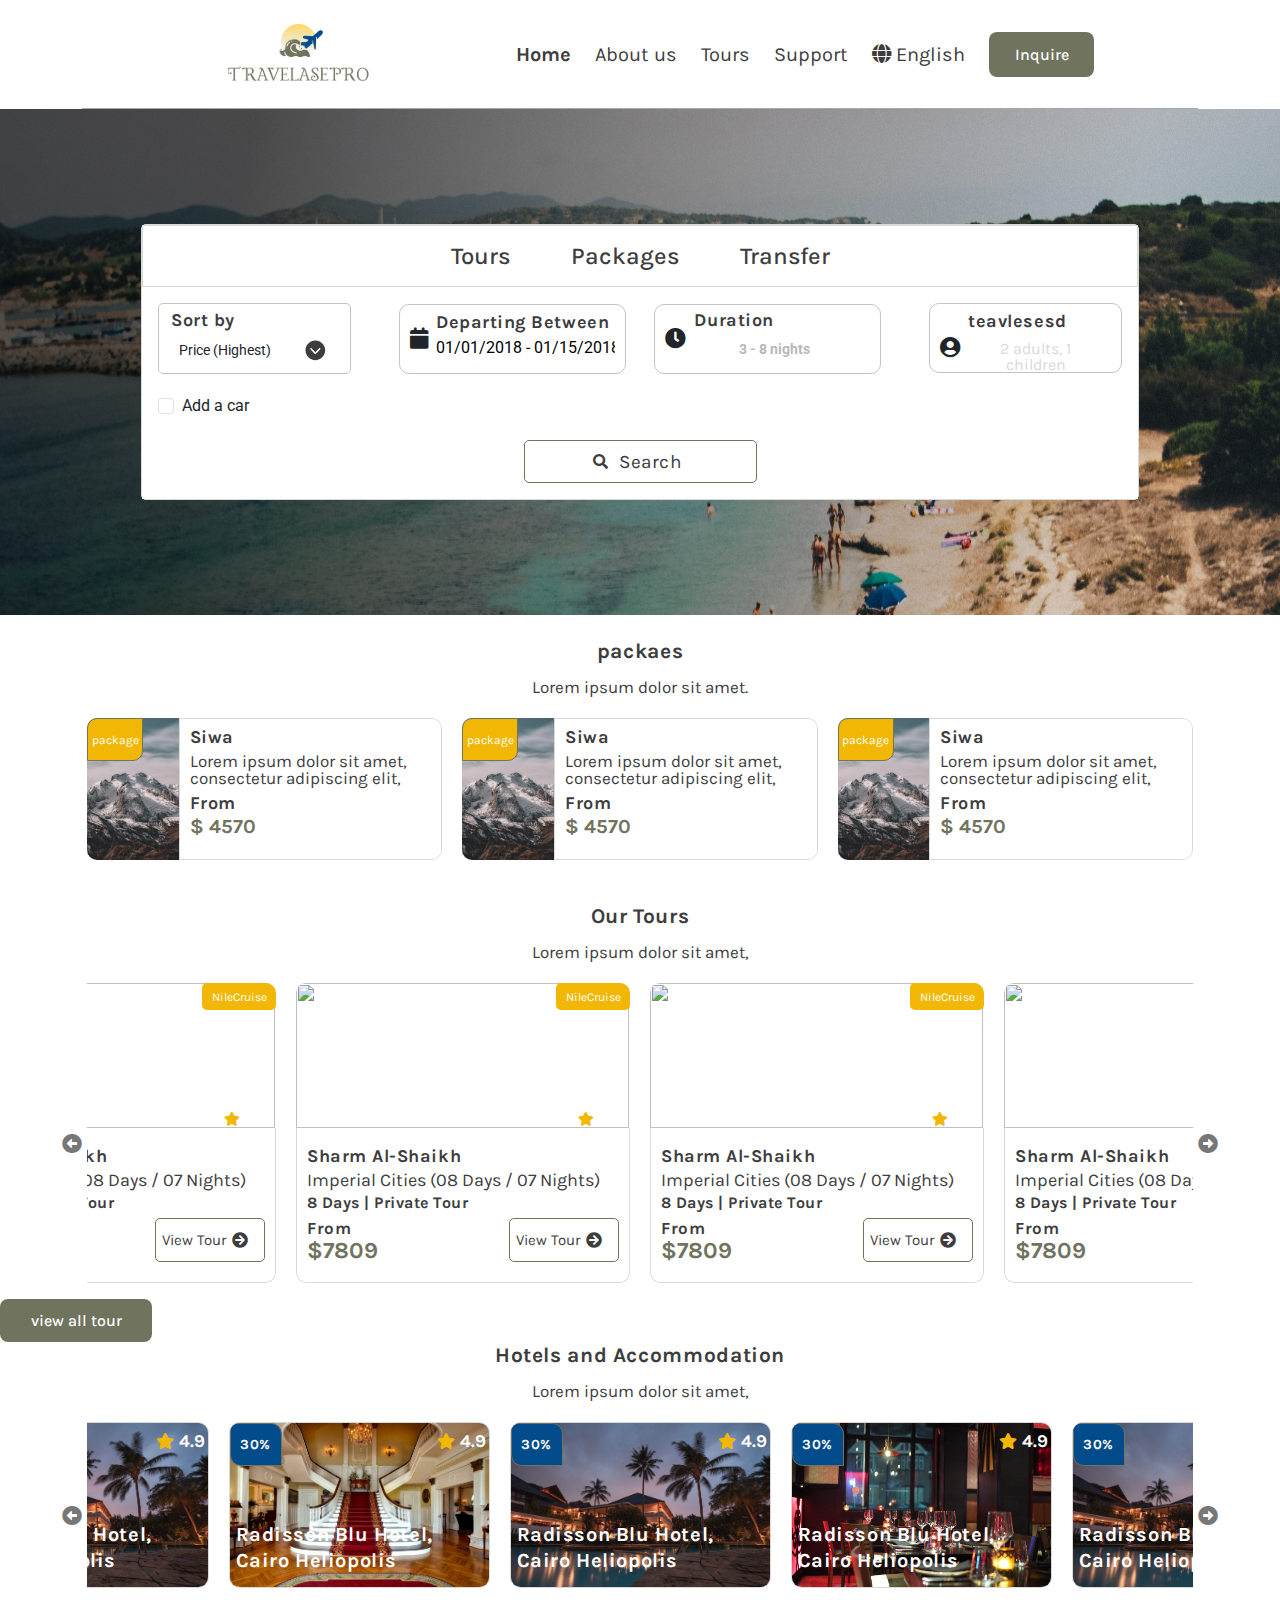
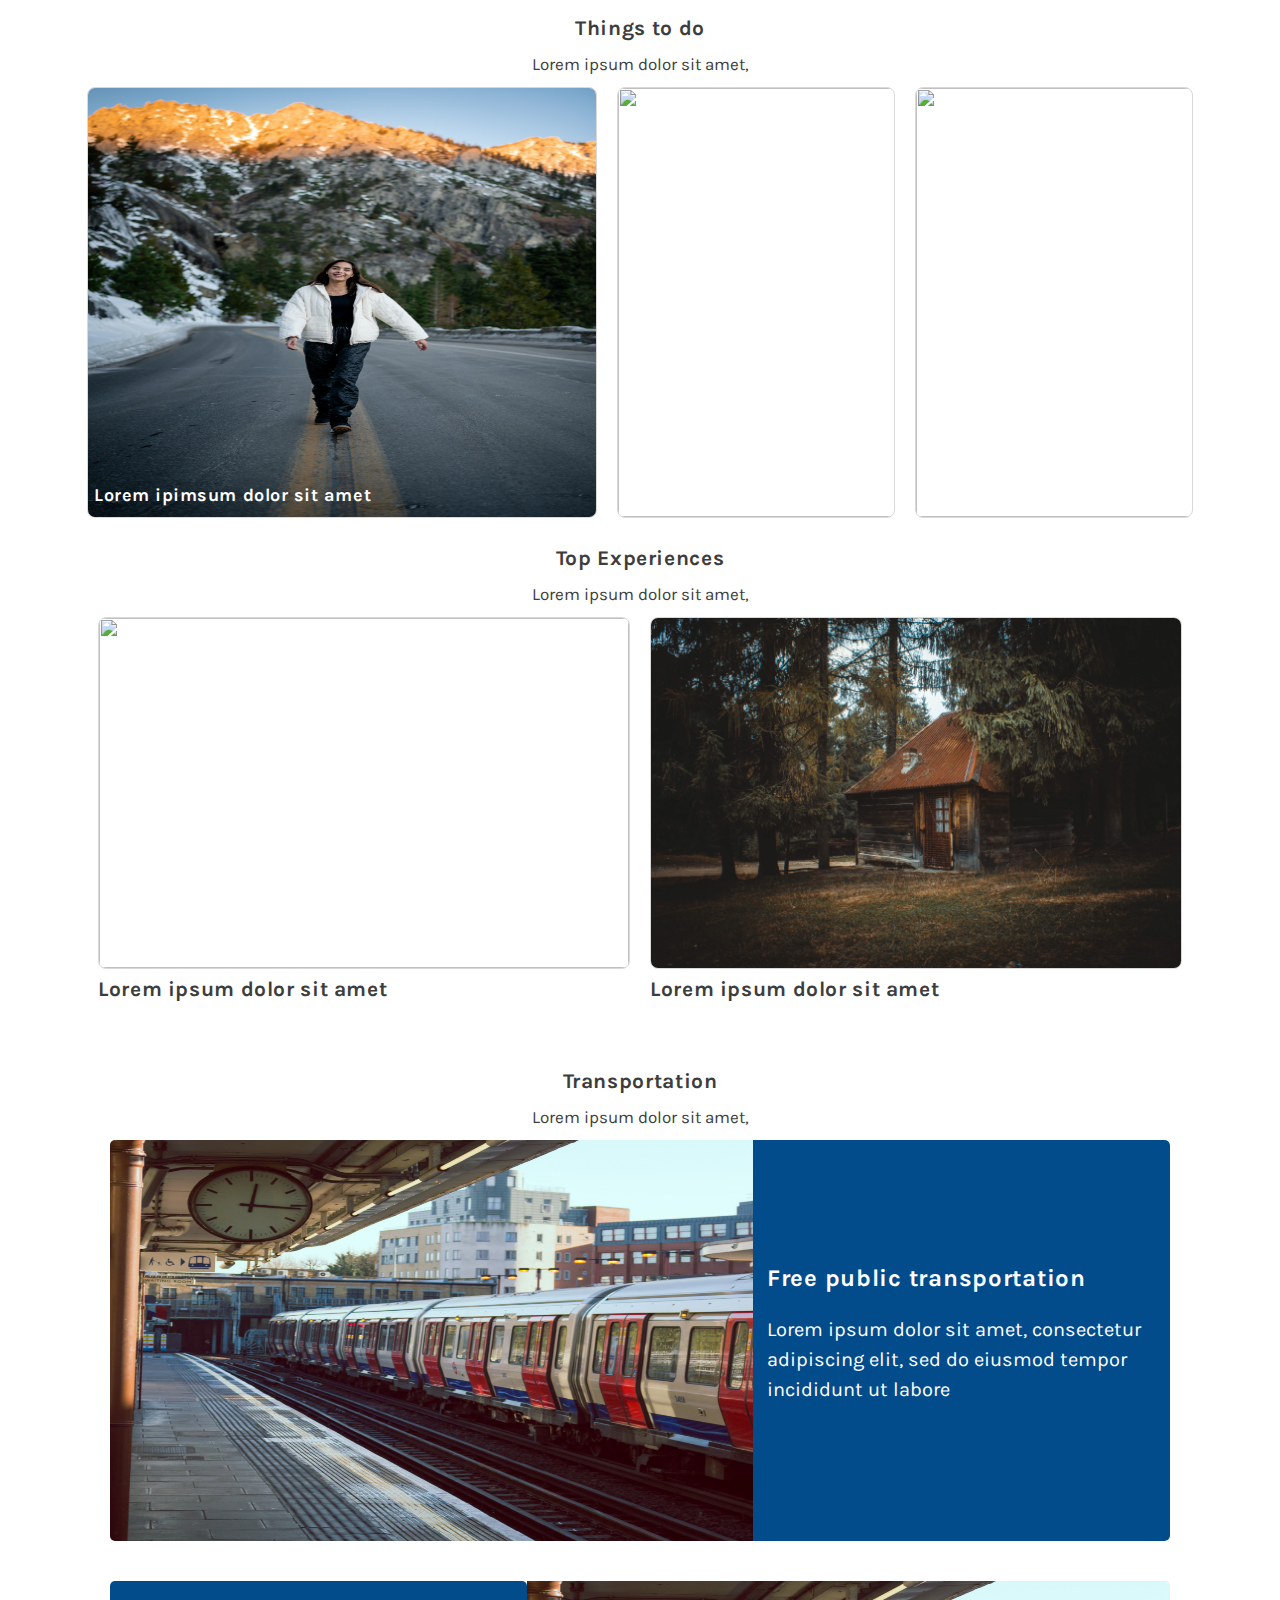
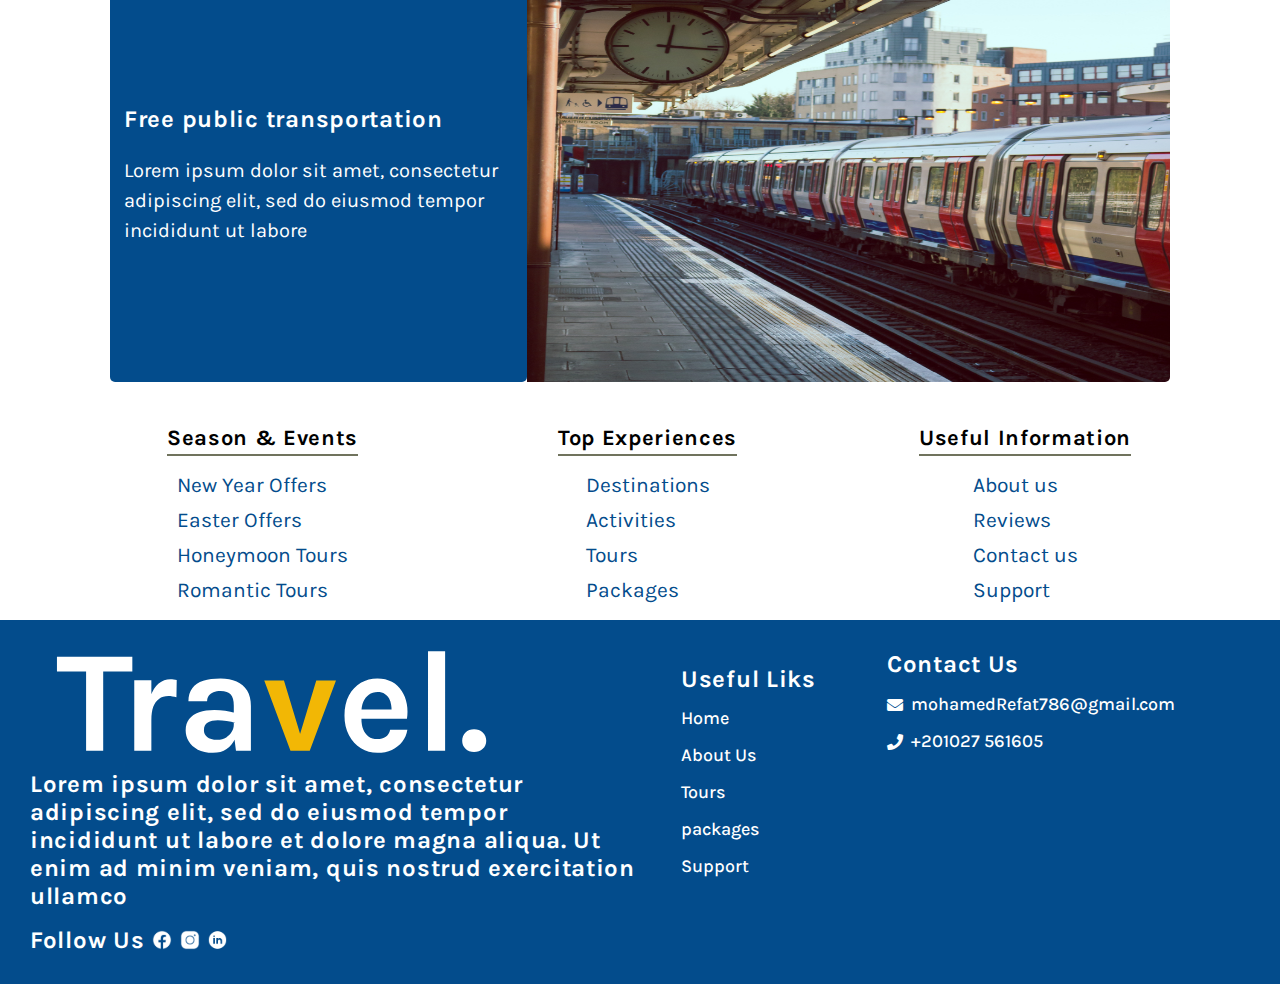
==== commit a3821a70: "test puhs" ====
--- a/index.html
+++ b/index.html
@@ -5,19 +5,21 @@
     <meta http-equiv="X-UA-Compatible" content="IE=edge" />
     <meta name="viewport" content="width=device-width, initial-scale=1.0" />
     <link
-      rel="stylesheet"
-      href="https://cdnjs.cloudflare.com/ajax/libs/twitter-bootstrap/5.1.0/css/bootstrap.min.css"
-    />
+    rel="stylesheet"
+    href="https://cdnjs.cloudflare.com/ajax/libs/twitter-bootstrap/5.1.0/css/bootstrap.min.css"
+  />
     <link
       rel="stylesheet"
       href="https://cdnjs.cloudflare.com/ajax/libs/font-awesome/5.15.4/css/all.min.css"
     />
+    <link rel="stylesheet" type="text/css" href="https://cdn.jsdelivr.net/npm/daterangepicker/daterangepicker.css" />
     <link rel="preconnect" href="https://fonts.googleapis.com" />
     <link rel="preconnect" href="https://fonts.gstatic.com" crossorigin />
     <link
       href="https://fonts.googleapis.com/css2?family=Josefin+Sans:ital,wght@0,100;0,200;0,300;0,400;0,500;0,600;0,700;1,100;1,200;1,300;1,400;1,500;1,600;1,700&family=Karla:ital,wght@0,200;0,300;0,400;0,500;0,600;0,700;0,800;1,200;1,300;1,400;1,500;1,600;1,700;1,800&family=Roboto:ital,wght@0,300;0,900;1,500;1,700;1,900&display=swap"
       rel="stylesheet"
     />
+    <link rel="stylesheet" href="css/singileTour.css" />
     <link rel="stylesheet" href="css/style.css" />
     <link rel="stylesheet" href="css/normalize.css" />
 
@@ -40,10 +42,10 @@
               <a href="/"> Home</a>
             </li>
             <li>
-              <a href="/"> About us</a>
-            </li>
-            <li>
-              <a href="/"> Tours</a>
+              <a href="aboutUs.html"> About us</a>
+            </li>
+            <li>
+              <a href="toursList.html"> Tours</a>
             </li>
             <li>
               <a href="/"> Support</a>
@@ -75,10 +77,10 @@
               <a href="/"> Home</a>
             </li>
             <li>
-              <a href="/"> About us</a>
-            </li>
-            <li>
-              <a href="/"> Tours</a>
+              <a href="aboutUs.html"> About us</a>
+            </li>
+            <li>
+              <a href="toursList.html"> Tours</a>
             </li>
             <li>
               <a href="/"> Support</a>
@@ -117,15 +119,18 @@
           >
             <!-- sort by -->
             <div
-              class="sortByBox d-flex align-items-center justify-content-between"
+              class="sortByBox d-flex align-items-center "
             >
-              <div class="textSearch d-flex flex-column">
+              <div class="textSearch d-flex flex-column gap-2 w-100">
                 <span> Sort by </span>
-                <span> Price (Highest) </span>
-              </div>
-              <div class="iconSearch">
-                <img src="imgae/Sort by.svg" alt="" />
-              </div>
+                <select class="form-select form-select-sm" aria-label=".form-select-sm example">
+                  <option selected>Price (Highest)</option>
+                  <option value="1">One</option>
+                  <option value="2">Two</option>
+                  <option value="3">Three</option>
+                </select>
+              </div>
+              
               <div
                 class="dropdownSortBy flex-column gap-2 justify-content-center position-absolute"
               >
@@ -144,12 +149,7 @@
                 <i class="fa fa-calendar"></i>
                 <div class="contentbox d-flex gap-1 flex-column">
                   <span>Departing Between</span>
-                  <input
-                    type="text"
-                    placeholder="Feb 3 - Feb 12"
-                    onfocus="(this.type='date')"
-                    onblur="(this.type='text')"
-                  />
+                  <input type="text" name="daterange" value="01/01/2018 - 01/15/2018" />
                 </div>
               </div>
               <!-- duration -->
@@ -161,7 +161,7 @@
                   <span>Duration</span>
                   <div class="searchPlaceHolder">
                     <input
-                      type="text"
+                      type="number"
                       class="form-control"
                       placeholder="3 - 8 nights"
                       aria-label="First name"
@@ -171,7 +171,7 @@
               </div>
             </div>
             <!-- teavlesesd -->
-            <div class="boxFilter_search d-flex gap-2 align-items-center w-100">
+            <div class="boxFilter_search flex-column d-flex gap-2 align-items-center w-100">
               <div
                 class="d-flex gap-2 align-items-center justify-content-center"
               >
@@ -179,60 +179,65 @@
                 <div class="contentbox d-flex gap-1 flex-column">
                   <span>teavlesesd</span>
                   <div class="searchPlaceHolder">
-                    <button class="p-2 buttonDuration">
+                    <button class="p-2 buttonDuration" id="counterDate"> 
+                     
                       2 adults, 1 children
+                    
                     </button>
                   </div>
                 </div>
-              </div>
-
-              <div class="counderFilter">
-                <!-- counter box  -->
-                <div class="counterbox d-none">
+                <div class="counderFilter">
+                 
+                </div>
+              </div>
+
+              <!-- counter box  -->
+              <div class="counterboxHome ">
+                <div
+                  class="counter d-flex flex-column gap-3 align-items-center"
+                >
                   <div
-                    class="counter d-flex flex-column gap-3 align-items-center"
+                    class="d-flex justify-content-between align-items-center w-100"
                   >
+                    <span class="textCounter"> Adults </span>
                     <div
-                      class="d-flex justify-content-between align-items-center w-100"
+                      class="counterContainer d-flex justify-content-between align-items-center gap-2 p-2 border rounded-3"
                     >
-                      <span class="textCounter"> Adults </span>
-                      <div
-                        class="counterContainer d-flex justify-content-between align-items-center gap-2 p-2 border rounded-3"
-                      >
-                        <img src="image/Minus.svg" id="mins" alt="" />
-                        <span class="number"> 0 </span>
-                        <img src="image/Plus.svg" id="plus" alt="" />
-                      </div>
+                      <img onclick="removeCounter('adults')" src="imgae/Minus.svg" id="mins" alt="" />
+                      <!-- <span class="number"> 0 </span> -->
+                      <input id="adults" type="text" name="adults" class="form-control input-number book_all" value="0" min="1" max="100" readonly="">
+                      <img onclick="addCounter('adults')" src="imgae/Plus.svg" id="plus" alt="" />
                     </div>
+                  </div>
+                  <div
+                    class="d-flex justify-content-between align-items-center w-100"
+                  >
+                    <span class="textCounter"> Children </span>
                     <div
-                      class="d-flex justify-content-between align-items-center w-100"
+                      class="counterContainer d-flex justify-content-between align-items-center gap-2 p-2 border rounded-3"
                     >
-                      <span class="textCounter"> Children </span>
-                      <div
-                        class="counterContainer d-flex justify-content-between align-items-center gap-2 p-2 border rounded-3"
-                      >
-                        <img src="image/Minus.svg" id="mins" alt="" />
-                        <span class="number"> 0 </span>
-                        <img src="image/Plus.svg" id="plus" alt="" />
-                      </div>
+                      <img onclick="removeCounter('Children')" src="imgae/Minus.svg" id="mins" alt="" />
+                      <input id="Children" type="text" name="Children" class="form-control input-number book_all" value="0" min="1" max="100" readonly="">
+                      <img onclick="addCounter('Children')"  src="imgae/Plus.svg" id="plus" alt="" />
                     </div>
+                  </div>
+                  <div
+                    class="d-flex justify-content-between align-items-center w-100"
+                  >
+                    <span class="textCounter"> Infants </span>
                     <div
-                      class="d-flex justify-content-between align-items-center w-100"
+                      class="counterContainer d-flex justify-content-between align-items-center gap-2 p-2 border rounded-3"
                     >
-                      <span class="textCounter"> Infants </span>
-                      <div
-                        class="counterContainer d-flex justify-content-between align-items-center gap-2 p-2 border rounded-3"
-                      >
-                        <img src="image/Minus.svg" id="mins" alt="" />
-                        <span class="number"> 0 </span>
-                        <img src="image/Plus.svg" id="plus" alt="" />
-                      </div>
+                      <img onclick="removeCounter('Infants')" src="imgae/Minus.svg" id="mins" alt="" />
+                      <input id="Infants" type="text" name="Infants" class="form-control input-number book_all" value="0" min="1" max="100" readonly="">
+                      <img onclick="addCounter('Infants')"  src="imgae/Plus.svg" id="plus" alt="" />
                     </div>
-                    <div
-                      class="buttoncounter d-flex justify-content-center align-items-center p-2 w-100"
-                    >
-                      <button>Done</button>
-                    </div>
+                  </div>
+                  <div 
+                  id="counterButton"
+                    class="buttoncounter d-flex justify-content-center align-items-center p-2 w-100"
+                  >
+                    <button>Done</button>
                   </div>
                 </div>
               </div>
@@ -350,185 +355,572 @@
         </div>
         <div class="cardContainer" id="cardContainer">
           <!-- card -->
-          <div class="cardOurtour d-flex align-items-center flex-column">
-            <!-- imge card  -->
-            <div class="ToutImage">
-              <div class="typetour">NileCruise</div>
-
-              <img src="imgae/sharm.jpg" alt="" />
-              <div class="reate"><i class="fa fa-star"></i> 4.9</div>
-            </div>
-            <!-- content card  -->
-            <div class="contentOurTour d-flex gap-2 flex-column">
-              <div class="title">Sharm Al-Shaikh</div>
-              <div class="duration">Imperial Cities (08 Days / 07 Nights)</div>
-              <div class="days">8 Days | Private Tour</div>
-              <!-- poice and button -->
-              <div
-                class="cardBottom d-flex align-items-center gap-1 justify-content-md-between"
-              >
-                <div class="price d-flex flex-column gap-1">
-                  <span>From </span>
-                  <span>$7809 </span>
-                </div>
-                <div class="buttonViewTour d-flex align-items-center">
-                  <button>View Tour</button>
-                  <i class="fa fa-arrow-circle-right"></i>
-                </div>
-              </div>
-            </div>
-          </div>
-          <!-- card -->
-          <div class="cardOurtour d-flex align-items-center flex-column">
-            <!-- imge card  -->
-            <div class="ToutImage">
-              <div class="typetour">NileCruise</div>
-
-              <img src="imgae/sharm.jpg" alt="" />
-              <div class="reate"><i class="fa fa-star"></i> 4.9</div>
-            </div>
-            <!-- content card  -->
-            <div class="contentOurTour d-flex gap-2 flex-column">
-              <div class="title">Sharm Al-Shaikh</div>
-              <div class="duration">Imperial Cities (08 Days / 07 Nights)</div>
-              <div class="days">8 Days | Private Tour</div>
-              <!-- poice and button -->
-              <div
-                class="cardBottom d-flex align-items-center gap-1 justify-content-md-between"
-              >
-                <div class="price d-flex flex-column gap-1">
-                  <span>From </span>
-                  <span>$7809 </span>
-                </div>
-                <div class="buttonViewTour d-flex align-items-center">
-                  <button>View Tour</button>
-                  <i class="fa fa-arrow-circle-right"></i>
-                </div>
-              </div>
-            </div>
-          </div>
-          <!-- card -->
-          <div class="cardOurtour d-flex align-items-center flex-column">
-            <!-- imge card  -->
-            <div class="ToutImage">
-              <div class="typetour">NileCruise</div>
-
-              <img src="imgae/sharm.jpg" alt="" />
-              <div class="reate"><i class="fa fa-star"></i> 4.9</div>
-            </div>
-            <!-- content card  -->
-            <div class="contentOurTour d-flex gap-2 flex-column">
-              <div class="title">Sharm Al-Shaikh</div>
-              <div class="duration">Imperial Cities (08 Days / 07 Nights)</div>
-              <div class="days">8 Days | Private Tour</div>
-              <!-- poice and button -->
-              <div
-                class="cardBottom d-flex align-items-center gap-1 justify-content-md-between"
-              >
-                <div class="price d-flex flex-column gap-1">
-                  <span>From </span>
-                  <span>$7809 </span>
-                </div>
-                <div class="buttonViewTour d-flex align-items-center">
-                  <button>View Tour</button>
-                  <i class="fa fa-arrow-circle-right"></i>
-                </div>
-              </div>
-            </div>
-          </div>
-          <!-- card -->
-          <div class="cardOurtour d-flex align-items-center flex-column">
-            <!-- imge card  -->
-            <div class="ToutImage">
-              <div class="typetour">NileCruise</div>
-
-              <img src="imgae/sharm.jpg" alt="" />
-              <div class="reate"><i class="fa fa-star"></i> 4.9</div>
-            </div>
-            <!-- content card  -->
-            <div class="contentOurTour d-flex gap-2 flex-column">
-              <div class="title">Sharm Al-Shaikh</div>
-              <div class="duration">Imperial Cities (08 Days / 07 Nights)</div>
-              <div class="days">8 Days | Private Tour</div>
-              <!-- poice and button -->
-              <div
-                class="cardBottom d-flex align-items-center gap-1 justify-content-md-between"
-              >
-                <div class="price d-flex flex-column gap-1">
-                  <span>From </span>
-                  <span>$7809 </span>
-                </div>
-                <div class="buttonViewTour d-flex align-items-center">
-                  <button>View Tour</button>
-                  <i class="fa fa-arrow-circle-right"></i>
-                </div>
-              </div>
-            </div>
-          </div>
-          <!-- card -->
-          <div class="cardOurtour d-flex align-items-center flex-column">
-            <!-- imge card  -->
-            <div class="ToutImage">
-              <div class="typetour">NileCruise</div>
-
-              <img src="imgae/sharm.jpg" alt="" />
-              <div class="reate"><i class="fa fa-star"></i> 4.9</div>
-            </div>
-            <!-- content card  -->
-            <div class="contentOurTour d-flex gap-2 flex-column">
-              <div class="title">Sharm Al-Shaikh</div>
-              <div class="duration">Imperial Cities (08 Days / 07 Nights)</div>
-              <div class="days">8 Days | Private Tour</div>
-              <!-- poice and button -->
-              <div
-                class="cardBottom d-flex align-items-center gap-1 justify-content-md-between"
-              >
-                <div class="price d-flex flex-column gap-1">
-                  <span>From </span>
-                  <span>$7809 </span>
-                </div>
-                <div class="buttonViewTour d-flex align-items-center">
-                  <button>View Tour</button>
-                  <i class="fa fa-arrow-circle-right"></i>
-                </div>
-              </div>
-            </div>
-          </div>
-          <!-- card -->
-          <div class="cardOurtour d-flex align-items-center flex-column">
-            <!-- imge card  -->
-            <div class="ToutImage">
-              <div class="typetour">NileCruise</div>
-
-              <img src="imgae/sharm.jpg" alt="" />
-              <div class="reate"><i class="fa fa-star"></i> 4.9</div>
-            </div>
-            <!-- content card  -->
-            <div class="contentOurTour d-flex gap-2 flex-column">
-              <div class="title">Sharm Al-Shaikh</div>
-              <div class="duration">Imperial Cities (08 Days / 07 Nights)</div>
-              <div class="days">8 Days | Private Tour</div>
-              <!-- poice and button -->
-              <div
-                class="cardBottom d-flex align-items-center gap-1 justify-content-md-between"
-              >
-                <div class="price d-flex flex-column gap-1">
-                  <span>From </span>
-                  <span>$7809 </span>
-                </div>
-                <div class="buttonViewTour d-flex align-items-center">
-                  <button>View Tour</button>
-                  <i class="fa fa-arrow-circle-right"></i>
-                </div>
-              </div>
-            </div>
-          </div>
-        </div>
-        <!-- left arrow -->
+         <a href="singile.html">
+          <div class="cardOurtour d-flex align-items-center flex-column">
+            <!-- imge card  -->
+            <div class="ToutImage">
+              <div class="typetour">NileCruise</div>
+
+              <img src="imgae/sharm.jpg" alt="" />
+              <div class="reate"><i class="fa fa-star"></i> 4.9</div>
+            </div>
+            <!-- content card  -->
+            <div class="contentOurTour d-flex gap-2 flex-column">
+              <div class="title">Sharm Al-Shaikh</div>
+              <div class="duration">Imperial Cities (08 Days / 07 Nights)</div>
+              <div class="days">8 Days | Private Tour</div>
+              <!-- poice and button -->
+              <div
+                class="cardBottom d-flex align-items-center gap-1 justify-content-md-between"
+              >
+                <div class="price d-flex flex-column gap-1">
+                  <span>From </span>
+                  <span>$7809 </span>
+                </div>
+                <div class="buttonViewTour d-flex align-items-center">
+                  <button>View Tour</button>
+                  <i class="fa fa-arrow-circle-right"></i>
+                </div>
+              </div>
+            </div>
+          </div>
+         </a>
+          <!-- card -->
+         <a href="singile.html">
+          <div class="cardOurtour d-flex align-items-center flex-column">
+            <!-- imge card  -->
+            <div class="ToutImage">
+              <div class="typetour">NileCruise</div>
+
+              <img src="imgae/sharm.jpg" alt="" />
+              <div class="reate"><i class="fa fa-star"></i> 4.9</div>
+            </div>
+            <!-- content card  -->
+            <div class="contentOurTour d-flex gap-2 flex-column">
+              <div class="title">Sharm Al-Shaikh</div>
+              <div class="duration">Imperial Cities (08 Days / 07 Nights)</div>
+              <div class="days">8 Days | Private Tour</div>
+              <!-- poice and button -->
+              <div
+                class="cardBottom d-flex align-items-center gap-1 justify-content-md-between"
+              >
+                <div class="price d-flex flex-column gap-1">
+                  <span>From </span>
+                  <span>$7809 </span>
+                </div>
+                <div class="buttonViewTour d-flex align-items-center">
+                  <button>View Tour</button>
+                  <i class="fa fa-arrow-circle-right"></i>
+                </div>
+              </div>
+            </div>
+          </div>
+         </a>
+          <!-- card -->
+         <a href="singile.html">
+          <div class="cardOurtour d-flex align-items-center flex-column">
+            <!-- imge card  -->
+            <div class="ToutImage">
+              <div class="typetour">NileCruise</div>
+
+              <img src="imgae/sharm.jpg" alt="" />
+              <div class="reate"><i class="fa fa-star"></i> 4.9</div>
+            </div>
+            <!-- content card  -->
+            <div class="contentOurTour d-flex gap-2 flex-column">
+              <div class="title">Sharm Al-Shaikh</div>
+              <div class="duration">Imperial Cities (08 Days / 07 Nights)</div>
+              <div class="days">8 Days | Private Tour</div>
+              <!-- poice and button -->
+              <div
+                class="cardBottom d-flex align-items-center gap-1 justify-content-md-between"
+              >
+                <div class="price d-flex flex-column gap-1">
+                  <span>From </span>
+                  <span>$7809 </span>
+                </div>
+                <div class="buttonViewTour d-flex align-items-center">
+                  <button>View Tour</button>
+                  <i class="fa fa-arrow-circle-right"></i>
+                </div>
+              </div>
+            </div>
+          </div>
+         </a>
+          <!-- card -->
+         <a href="singile.html">
+          <div class="cardOurtour d-flex align-items-center flex-column">
+            <!-- imge card  -->
+            <div class="ToutImage">
+              <div class="typetour">NileCruise</div>
+
+              <img src="imgae/sharm.jpg" alt="" />
+              <div class="reate"><i class="fa fa-star"></i> 4.9</div>
+            </div>
+            <!-- content card  -->
+            <div class="contentOurTour d-flex gap-2 flex-column">
+              <div class="title">Sharm Al-Shaikh</div>
+              <div class="duration">Imperial Cities (08 Days / 07 Nights)</div>
+              <div class="days">8 Days | Private Tour</div>
+              <!-- poice and button -->
+              <div
+                class="cardBottom d-flex align-items-center gap-1 justify-content-md-between"
+              >
+                <div class="price d-flex flex-column gap-1">
+                  <span>From </span>
+                  <span>$7809 </span>
+                </div>
+                <div class="buttonViewTour d-flex align-items-center">
+                  <button>View Tour</button>
+                  <i class="fa fa-arrow-circle-right"></i>
+                </div>
+              </div>
+            </div>
+          </div>
+         </a>
+          <!-- card -->
+         <a href="singile.html">
+          <div class="cardOurtour d-flex align-items-center flex-column">
+            <!-- imge card  -->
+            <div class="ToutImage">
+              <div class="typetour">NileCruise</div>
+
+              <img src="imgae/sharm.jpg" alt="" />
+              <div class="reate"><i class="fa fa-star"></i> 4.9</div>
+            </div>
+            <!-- content card  -->
+            <div class="contentOurTour d-flex gap-2 flex-column">
+              <div class="title">Sharm Al-Shaikh</div>
+              <div class="duration">Imperial Cities (08 Days / 07 Nights)</div>
+              <div class="days">8 Days | Private Tour</div>
+              <!-- poice and button -->
+              <div
+                class="cardBottom d-flex align-items-center gap-1 justify-content-md-between"
+              >
+                <div class="price d-flex flex-column gap-1">
+                  <span>From </span>
+                  <span>$7809 </span>
+                </div>
+                <div class="buttonViewTour d-flex align-items-center">
+                  <button>View Tour</button>
+                  <i class="fa fa-arrow-circle-right"></i>
+                </div>
+              </div>
+            </div>
+          </div>
+         </a>
+          <!-- card -->
+         <a href="singile.html">
+          <div class="cardOurtour d-flex align-items-center flex-column">
+            <!-- imge card  -->
+            <div class="ToutImage">
+              <div class="typetour">NileCruise</div>
+
+              <img src="imgae/sharm.jpg" alt="" />
+              <div class="reate"><i class="fa fa-star"></i> 4.9</div>
+            </div>
+            <!-- content card  -->
+            <div class="contentOurTour d-flex gap-2 flex-column">
+              <div class="title">Sharm Al-Shaikh</div>
+              <div class="duration">Imperial Cities (08 Days / 07 Nights)</div>
+              <div class="days">8 Days | Private Tour</div>
+              <!-- poice and button -->
+              <div
+                class="cardBottom d-flex align-items-center gap-1 justify-content-md-between"
+              >
+                <div class="price d-flex flex-column gap-1">
+                  <span>From </span>
+                  <span>$7809 </span>
+                </div>
+                <div class="buttonViewTour d-flex align-items-center">
+                  <button>View Tour</button>
+                  <i class="fa fa-arrow-circle-right"></i>
+                </div>
+              </div>
+            </div>
+          </div>
+         </a>
+          <!-- card -->
+         <a href="singile.html">
+          <div class="cardOurtour d-flex align-items-center flex-column">
+            <!-- imge card  -->
+            <div class="ToutImage">
+              <div class="typetour">NileCruise</div>
+
+              <img src="imgae/sharm.jpg" alt="" />
+              <div class="reate"><i class="fa fa-star"></i> 4.9</div>
+            </div>
+            <!-- content card  -->
+            <div class="contentOurTour d-flex gap-2 flex-column">
+              <div class="title">Sharm Al-Shaikh</div>
+              <div class="duration">Imperial Cities (08 Days / 07 Nights)</div>
+              <div class="days">8 Days | Private Tour</div>
+              <!-- poice and button -->
+              <div
+                class="cardBottom d-flex align-items-center gap-1 justify-content-md-between"
+              >
+                <div class="price d-flex flex-column gap-1">
+                  <span>From </span>
+                  <span>$7809 </span>
+                </div>
+                <div class="buttonViewTour d-flex align-items-center">
+                  <button>View Tour</button>
+                  <i class="fa fa-arrow-circle-right"></i>
+                </div>
+              </div>
+            </div>
+          </div>
+         </a>
+          <!-- card -->
+         <a href="singile.html">
+          <div class="cardOurtour d-flex align-items-center flex-column">
+            <!-- imge card  -->
+            <div class="ToutImage">
+              <div class="typetour">NileCruise</div>
+
+              <img src="imgae/sharm.jpg" alt="" />
+              <div class="reate"><i class="fa fa-star"></i> 4.9</div>
+            </div>
+            <!-- content card  -->
+            <div class="contentOurTour d-flex gap-2 flex-column">
+              <div class="title">Sharm Al-Shaikh</div>
+              <div class="duration">Imperial Cities (08 Days / 07 Nights)</div>
+              <div class="days">8 Days | Private Tour</div>
+              <!-- poice and button -->
+              <div
+                class="cardBottom d-flex align-items-center gap-1 justify-content-md-between"
+              >
+                <div class="price d-flex flex-column gap-1">
+                  <span>From </span>
+                  <span>$7809 </span>
+                </div>
+                <div class="buttonViewTour d-flex align-items-center">
+                  <button>View Tour</button>
+                  <i class="fa fa-arrow-circle-right"></i>
+                </div>
+              </div>
+            </div>
+          </div>
+         </a>
+          <!-- card -->
+         <a href="singile.html">
+          <div class="cardOurtour d-flex align-items-center flex-column">
+            <!-- imge card  -->
+            <div class="ToutImage">
+              <div class="typetour">NileCruise</div>
+
+              <img src="imgae/sharm.jpg" alt="" />
+              <div class="reate"><i class="fa fa-star"></i> 4.9</div>
+            </div>
+            <!-- content card  -->
+            <div class="contentOurTour d-flex gap-2 flex-column">
+              <div class="title">Sharm Al-Shaikh</div>
+              <div class="duration">Imperial Cities (08 Days / 07 Nights)</div>
+              <div class="days">8 Days | Private Tour</div>
+              <!-- poice and button -->
+              <div
+                class="cardBottom d-flex align-items-center gap-1 justify-content-md-between"
+              >
+                <div class="price d-flex flex-column gap-1">
+                  <span>From </span>
+                  <span>$7809 </span>
+                </div>
+                <div class="buttonViewTour d-flex align-items-center">
+                  <button>View Tour</button>
+                  <i class="fa fa-arrow-circle-right"></i>
+                </div>
+              </div>
+            </div>
+          </div>
+         </a>
+          <!-- card -->
+         <a href="singile.html">
+          <div class="cardOurtour d-flex align-items-center flex-column">
+            <!-- imge card  -->
+            <div class="ToutImage">
+              <div class="typetour">NileCruise</div>
+
+              <img src="imgae/sharm.jpg" alt="" />
+              <div class="reate"><i class="fa fa-star"></i> 4.9</div>
+            </div>
+            <!-- content card  -->
+            <div class="contentOurTour d-flex gap-2 flex-column">
+              <div class="title">Sharm Al-Shaikh</div>
+              <div class="duration">Imperial Cities (08 Days / 07 Nights)</div>
+              <div class="days">8 Days | Private Tour</div>
+              <!-- poice and button -->
+              <div
+                class="cardBottom d-flex align-items-center gap-1 justify-content-md-between"
+              >
+                <div class="price d-flex flex-column gap-1">
+                  <span>From </span>
+                  <span>$7809 </span>
+                </div>
+                <div class="buttonViewTour d-flex align-items-center">
+                  <button>View Tour</button>
+                  <i class="fa fa-arrow-circle-right"></i>
+                </div>
+              </div>
+            </div>
+          </div>
+         </a>
+          <!-- card -->
+         <a href="singile.html">
+          <div class="cardOurtour d-flex align-items-center flex-column">
+            <!-- imge card  -->
+            <div class="ToutImage">
+              <div class="typetour">NileCruise</div>
+
+              <img src="imgae/sharm.jpg" alt="" />
+              <div class="reate"><i class="fa fa-star"></i> 4.9</div>
+            </div>
+            <!-- content card  -->
+            <div class="contentOurTour d-flex gap-2 flex-column">
+              <div class="title">Sharm Al-Shaikh</div>
+              <div class="duration">Imperial Cities (08 Days / 07 Nights)</div>
+              <div class="days">8 Days | Private Tour</div>
+              <!-- poice and button -->
+              <div
+                class="cardBottom d-flex align-items-center gap-1 justify-content-md-between"
+              >
+                <div class="price d-flex flex-column gap-1">
+                  <span>From </span>
+                  <span>$7809 </span>
+                </div>
+                <div class="buttonViewTour d-flex align-items-center">
+                  <button>View Tour</button>
+                  <i class="fa fa-arrow-circle-right"></i>
+                </div>
+              </div>
+            </div>
+          </div>
+         </a>
+          <!-- card -->
+         <a href="singile.html">
+          <div class="cardOurtour d-flex align-items-center flex-column">
+            <!-- imge card  -->
+            <div class="ToutImage">
+              <div class="typetour">NileCruise</div>
+
+              <img src="imgae/sharm.jpg" alt="" />
+              <div class="reate"><i class="fa fa-star"></i> 4.9</div>
+            </div>
+            <!-- content card  -->
+            <div class="contentOurTour d-flex gap-2 flex-column">
+              <div class="title">Sharm Al-Shaikh</div>
+              <div class="duration">Imperial Cities (08 Days / 07 Nights)</div>
+              <div class="days">8 Days | Private Tour</div>
+              <!-- poice and button -->
+              <div
+                class="cardBottom d-flex align-items-center gap-1 justify-content-md-between"
+              >
+                <div class="price d-flex flex-column gap-1">
+                  <span>From </span>
+                  <span>$7809 </span>
+                </div>
+                <div class="buttonViewTour d-flex align-items-center">
+                  <button>View Tour</button>
+                  <i class="fa fa-arrow-circle-right"></i>
+                </div>
+              </div>
+            </div>
+          </div>
+         </a>
+          <!-- card -->
+         <a href="singile.html">
+          <div class="cardOurtour d-flex align-items-center flex-column">
+            <!-- imge card  -->
+            <div class="ToutImage">
+              <div class="typetour">NileCruise</div>
+
+              <img src="imgae/sharm.jpg" alt="" />
+              <div class="reate"><i class="fa fa-star"></i> 4.9</div>
+            </div>
+            <!-- content card  -->
+            <div class="contentOurTour d-flex gap-2 flex-column">
+              <div class="title">Sharm Al-Shaikh</div>
+              <div class="duration">Imperial Cities (08 Days / 07 Nights)</div>
+              <div class="days">8 Days | Private Tour</div>
+              <!-- poice and button -->
+              <div
+                class="cardBottom d-flex align-items-center gap-1 justify-content-md-between"
+              >
+                <div class="price d-flex flex-column gap-1">
+                  <span>From </span>
+                  <span>$7809 </span>
+                </div>
+                <div class="buttonViewTour d-flex align-items-center">
+                  <button>View Tour</button>
+                  <i class="fa fa-arrow-circle-right"></i>
+                </div>
+              </div>
+            </div>
+          </div>
+         </a>
+          <!-- card -->
+         <a href="singile.html">
+          <div class="cardOurtour d-flex align-items-center flex-column">
+            <!-- imge card  -->
+            <div class="ToutImage">
+              <div class="typetour">NileCruise</div>
+
+              <img src="imgae/sharm.jpg" alt="" />
+              <div class="reate"><i class="fa fa-star"></i> 4.9</div>
+            </div>
+            <!-- content card  -->
+            <div class="contentOurTour d-flex gap-2 flex-column">
+              <div class="title">Sharm Al-Shaikh</div>
+              <div class="duration">Imperial Cities (08 Days / 07 Nights)</div>
+              <div class="days">8 Days | Private Tour</div>
+              <!-- poice and button -->
+              <div
+                class="cardBottom d-flex align-items-center gap-1 justify-content-md-between"
+              >
+                <div class="price d-flex flex-column gap-1">
+                  <span>From </span>
+                  <span>$7809 </span>
+                </div>
+                <div class="buttonViewTour d-flex align-items-center">
+                  <button>View Tour</button>
+                  <i class="fa fa-arrow-circle-right"></i>
+                </div>
+              </div>
+            </div>
+          </div>
+         </a>
+          <!-- card -->
+         <a href="singile.html">
+          <div class="cardOurtour d-flex align-items-center flex-column">
+            <!-- imge card  -->
+            <div class="ToutImage">
+              <div class="typetour">NileCruise</div>
+
+              <img src="imgae/sharm.jpg" alt="" />
+              <div class="reate"><i class="fa fa-star"></i> 4.9</div>
+            </div>
+            <!-- content card  -->
+            <div class="contentOurTour d-flex gap-2 flex-column">
+              <div class="title">Sharm Al-Shaikh</div>
+              <div class="duration">Imperial Cities (08 Days / 07 Nights)</div>
+              <div class="days">8 Days | Private Tour</div>
+              <!-- poice and button -->
+              <div
+                class="cardBottom d-flex align-items-center gap-1 justify-content-md-between"
+              >
+                <div class="price d-flex flex-column gap-1">
+                  <span>From </span>
+                  <span>$7809 </span>
+                </div>
+                <div class="buttonViewTour d-flex align-items-center">
+                  <button>View Tour</button>
+                  <i class="fa fa-arrow-circle-right"></i>
+                </div>
+              </div>
+            </div>
+          </div>
+         </a>
+          <!-- card -->
+         <a href="singile.html">
+          <div class="cardOurtour d-flex align-items-center flex-column">
+            <!-- imge card  -->
+            <div class="ToutImage">
+              <div class="typetour">NileCruise</div>
+
+              <img src="imgae/sharm.jpg" alt="" />
+              <div class="reate"><i class="fa fa-star"></i> 4.9</div>
+            </div>
+            <!-- content card  -->
+            <div class="contentOurTour d-flex gap-2 flex-column">
+              <div class="title">Sharm Al-Shaikh</div>
+              <div class="duration">Imperial Cities (08 Days / 07 Nights)</div>
+              <div class="days">8 Days | Private Tour</div>
+              <!-- poice and button -->
+              <div
+                class="cardBottom d-flex align-items-center gap-1 justify-content-md-between"
+              >
+                <div class="price d-flex flex-column gap-1">
+                  <span>From </span>
+                  <span>$7809 </span>
+                </div>
+                <div class="buttonViewTour d-flex align-items-center">
+                  <button>View Tour</button>
+                  <i class="fa fa-arrow-circle-right"></i>
+                </div>
+              </div>
+            </div>
+          </div>
+         </a>
+          <!-- card -->
+         <a href="singile.html">
+          <div class="cardOurtour d-flex align-items-center flex-column">
+            <!-- imge card  -->
+            <div class="ToutImage">
+              <div class="typetour">NileCruise</div>
+
+              <img src="imgae/sharm.jpg" alt="" />
+              <div class="reate"><i class="fa fa-star"></i> 4.9</div>
+            </div>
+            <!-- content card  -->
+            <div class="contentOurTour d-flex gap-2 flex-column">
+              <div class="title">Sharm Al-Shaikh</div>
+              <div class="duration">Imperial Cities (08 Days / 07 Nights)</div>
+              <div class="days">8 Days | Private Tour</div>
+              <!-- poice and button -->
+              <div
+                class="cardBottom d-flex align-items-center gap-1 justify-content-md-between"
+              >
+                <div class="price d-flex flex-column gap-1">
+                  <span>From </span>
+                  <span>$7809 </span>
+                </div>
+                <div class="buttonViewTour d-flex align-items-center">
+                  <button>View Tour</button>
+                  <i class="fa fa-arrow-circle-right"></i>
+                </div>
+              </div>
+            </div>
+          </div>
+         </a>
+          <!-- card -->
+         <a href="singile.html">
+          <div class="cardOurtour d-flex align-items-center flex-column">
+            <!-- imge card  -->
+            <div class="ToutImage">
+              <div class="typetour">NileCruise</div>
+
+              <img src="imgae/sharm.jpg" alt="" />
+              <div class="reate"><i class="fa fa-star"></i> 4.9</div>
+            </div>
+            <!-- content card  -->
+            <div class="contentOurTour d-flex gap-2 flex-column">
+              <div class="title">Sharm Al-Shaikh</div>
+              <div class="duration">Imperial Cities (08 Days / 07 Nights)</div>
+              <div class="days">8 Days | Private Tour</div>
+              <!-- poice and button -->
+              <div
+                class="cardBottom d-flex align-items-center gap-1 justify-content-md-between"
+              >
+                <div class="price d-flex flex-column gap-1">
+                  <span>From </span>
+                  <span>$7809 </span>
+                </div>
+                <div class="buttonViewTour d-flex align-items-center">
+                  <button>View Tour</button>
+                  <i class="fa fa-arrow-circle-right"></i>
+                </div>
+              </div>
+            </div>
+          </div>
+         </a>
+        
+          </div>
+          <!-- left arrow -->
         <div onclick="handleClick('right')" class="rightArrow">
           <i class="fa fa-arrow-alt-circle-right" aria-hidden="true"></i>
         </div>
       </div>
+        </div>
+        
       <div class="btnViewAll">
         <button>view all tour</button>
       </div>
@@ -867,6 +1259,14 @@
         </div>
       </div>
     </footer>
+    <script src="http://ajax.googleapis.com/ajax/libs/jquery/1.11.2/jquery.min.js"></script>
+      </script>
+    <script src="https://cdnjs.cloudflare.com/ajax/libs/popper.js/2.9.2/umd/popper.min.js"></script>
+    <script src="https://cdnjs.cloudflare.com/ajax/libs/twitter-bootstrap/5.1.0/js/bootstrap.min.js"></script>
+    <script type="text/javascript" src="https://cdn.jsdelivr.net/jquery/latest/jquery.min.js"></script>
+    <script type="text/javascript" src="https://cdn.jsdelivr.net/momentjs/latest/moment.min.js"></script>
+    <script type="text/javascript" src="https://cdn.jsdelivr.net/npm/daterangepicker/daterangepicker.min.js"></script>
     <script src="js/main.js"></script>
+    
   </body>
 </html>
--- a/css/singileTour.css
+++ b/css/singileTour.css
@@ -0,0 +1,1049 @@
+.infoTour {
+  position: absolute;
+  z-index: 20;
+  bottom: 0;
+  width: 100%;
+  color: #ffffff;
+}
+.infoTour ul li span {
+  font-family: "Josefin Sans";
+  font-style: normal;
+  font-weight: 400;
+  font-size: 15px;
+  line-height: 14px;
+  color: #ffffff;
+}
+.infoTour ul li:nth-of-type(3) i {
+  color: #ffe234;
+}
+.logoHeader {
+  position: absolute;
+  top: 30%;
+  left: 47px;
+}
+.logoHeader .logo {
+  padding-right: 10px;
+  border-radius: 3.94995px;
+  transition: ease-in-out 0.3s;
+}
+.logoHeader .logo i {
+  opacity: 0;
+  transition: ease-in-out 0.3s;
+}
+.logoHeader .logo:hover i {
+  opacity: 1;
+}
+.logoHeader .logo:hover {
+  background: #fff;
+}
+.logoHeader span {
+  font-family: "Karla";
+  font-style: normal;
+  font-weight: 700;
+  font-size: 24px;
+  line-height: 28px;
+  color: #ffffff;
+  display: block;
+  margin: 19px 0;
+  width: 121px;
+}
+.tapsSection {
+  padding: 14px 30px 14px 20px;
+  margin-top: 20px;
+  background: #ffffff;
+  border-width: 1px 0px;
+  border-style: solid;
+  border-color: #d9d9d9;
+}
+.tapsContainer {
+  display: flex;
+  align-items: center;
+  gap: 20px;
+  overflow-x: scroll;
+  margin: 0 5px;
+}
+.tapsContainer::-webkit-scrollbar {
+  display: none;
+}
+.tapsContainer .singileTap {
+  min-width: 87px;
+  cursor: pointer;
+}
+.singileTap .tap {
+  font-family: "Karla";
+  font-style: normal;
+  font-weight: 700;
+  font-size: 14px;
+  line-height: 16px;
+  text-align: center;
+  letter-spacing: 0.03em;
+  color: #898989;
+  padding: 5px;
+}
+.singileTap .tap.active {
+  color: #034c8c;
+}
+.TopHotelsCard {
+  border-radius: 5px;
+  overflow: hidden;
+  min-width: 223px;
+  cursor: pointer;
+}
+.TopHotelsCard .hotleImage {
+  border: 1.32258px solid #d9d9d9;
+  border-radius: 5px 0px 0px 5px;
+  overflow: hidden;
+  position: relative;
+}
+.TopHotelsCard .hotleImage img {
+  max-width: 100%;
+  width: 120px;
+  height: 113px;
+}
+.TopHotelsCard .contentTopTour {
+  padding: 10px;
+  background: #ffffff;
+  width: 187px;
+  height: 113px;
+}
+.contentTopTour span:nth-of-type(1) {
+  font-family: "Karla";
+  font-style: normal;
+  font-weight: 700;
+  font-size: 14px;
+  line-height: 16px;
+  letter-spacing: 0.03em;
+  color: #3d3d3d;
+}
+.contentTopTour span:nth-of-type(2) {
+  font-family: "Karla";
+  font-style: normal;
+  font-weight: 400;
+  font-size: 12px;
+  line-height: 14px;
+  color: #3d3d3d;
+}
+.hotleImage .reate {
+  position: absolute;
+  top: 0;
+  right: 13px;
+  width: 50px;
+  height: 50px;
+  font-family: "Karla";
+  font-style: normal;
+  font-weight: 700;
+  font-size: 16px;
+  line-height: 25px;
+  color: #ffffff;
+}
+.hotleImage .reate i {
+  color: #f2b705;
+}
+.hotleImage .layout_tophotel {
+  position: absolute;
+  top: 0;
+  left: 0;
+  width: 100%;
+  height: 100%;
+  background-color: #0000006b;
+}
+.hotleImage .content {
+  position: absolute;
+  bottom: 0;
+  text-align: center;
+  width: 100%;
+  font-family: "Karla";
+  font-style: normal;
+  font-weight: 700;
+  font-size: 14px;
+  line-height: 16px;
+  letter-spacing: 0.03em;
+
+  color: #ffffff;
+}
+.reviewsSection {
+  padding: 12px;
+  background: #ffffff;
+  border: 0.252998px solid #f2b705;
+  border-radius: 10.1199px;
+}
+.reviews .reviewContent .title span:nth-of-type(1) {
+  font-family: "Karla";
+  font-style: normal;
+  font-weight: 700;
+  font-size: 12px;
+  line-height: 14px;
+  letter-spacing: 0.03em;
+  color: #3d3d3d;
+}
+.reviews .reviewContent .title span:nth-of-type(2) {
+  font-family: "Karla";
+  font-style: normal;
+  font-weight: 400;
+  font-size: 12px;
+  line-height: 14px;
+  color: #3d3d3d;
+}
+.reviews .reviewContent .commit {
+  font-family: "Karla";
+  font-style: normal;
+  font-weight: 700;
+  font-size: 12px;
+  line-height: 14px;
+  letter-spacing: 0.03em;
+  color: #3d3d3d;
+  margin: 10px 0;
+}
+.reviews .reviewContent .reateStar {
+  font-size: 16px;
+  color: #ffe234;
+}
+.reviews .avtarImg {
+  border: 0.943925px solid #70735d;
+  border-radius: 50%;
+  overflow: hidden;
+}
+.reviews .avtarImg img {
+  max-width: 100%;
+  width: 49.59px;
+  height: 49.59px;
+  object-fit: cover;
+}
+.splide__list {
+  align-items: center !important;
+}
+.is-visible .reviewsSection {
+  /* display: none !important; */
+  padding: 30px 20px;
+}
+.splide__list {
+  gap: 15px !important;
+}
+.accordion-button {
+  background-color: #f5f5f5 !important;
+}
+.accordion-button:not(.collapsed) {
+  color: #3d3d3d !important;
+}
+.headerInfo {
+  font-family: "Karla" !important;
+  font-style: normal !important;
+  font-weight: 700 !important;
+  font-size: 12px !important;
+  line-height: 14px !important;
+  letter-spacing: 0.03em !important;
+  color: #3d3d3d !important;
+}
+.layoutView {
+  display: none;
+}
+.layoutView.active {
+  display: block;
+}
+.aboutContent {
+  width: 100%;
+}
+.aboutSection .aboutContent span {
+  font-family: "Karla";
+  font-style: normal;
+  font-weight: 400;
+  font-size: 12px;
+  line-height: 14px;
+  text-align: justify;
+  color: #3d3d3d;
+}
+.aboutSection .viewMapBtn {
+  background: #ffffff;
+  border: 0.5px solid #70735d;
+  border-radius: 5px;
+  width: 91px;
+  height: 44px;
+  cursor: pointer;
+  transition: all;
+}
+.aboutSection .viewMapBtn:hover {
+  transform: scale(0.9);
+}
+.aboutSection .viewMapBtn button i {
+  font-size: 12px;
+  color: #3d3d3d;
+}
+.aboutSection .viewMapBtn button {
+  font-family: "Karla";
+  font-style: normal;
+  font-weight: 400;
+  font-size: 12px;
+  line-height: 14px;
+  color: #3d3d3d;
+}
+.video_container {
+  height: 135px;
+}
+.video_container video {
+  object-fit: cover;
+}
+.itineranyCard .headerItinerary {
+  font-family: "Karla";
+  font-style: normal;
+  font-weight: 700;
+  font-size: 14px;
+  line-height: 16px;
+  letter-spacing: 0.03em;
+  color: #3d3d3d;
+  position: relative;
+}
+.itineranyCard .headerItinerary::before {
+  content: "";
+  position: absolute;
+  top: 0%;
+  left: -23px;
+  width: 16px;
+  height: 16px;
+  border-radius: 50%;
+  background: #034c8c;
+}
+.itineranyCard .descItinerary {
+  font-family: "Karla";
+  font-style: normal;
+  font-weight: 400;
+  font-size: 12px;
+  line-height: 14px;
+  text-align: justify;
+  color: #3d3d3d;
+}
+.itineranyCard .buttonItinerary {
+  display: flex;
+  justify-content: center;
+  align-items: center;
+  width: 89px;
+  height: 44px;
+  background: #ffffff;
+  border: 0.5px solid #70735d;
+  border-radius: 5px;
+  transition: all;
+}
+.itineranyCard .buttonItinerary:hover {
+  transform: scale(0.9);
+}
+.itineranyCard .buttonItinerary button {
+  font-family: "Karla";
+  font-style: normal;
+  font-weight: 400;
+  font-size: 12px;
+  line-height: 14px;
+  color: #3d3d3d;
+}
+.itineranyCard .buttonItinerary button i {
+  font-size: 15px;
+  color: #3d3d3d;
+}
+.imageItinerary {
+}
+.imageItinerary img {
+  max-width: 100%;
+  width: 100%;
+  height: 165px;
+}
+.inquireSection {
+  background: #f5f5f5;
+}
+.headerInquery {
+  background: #70735d;
+  padding: 20px;
+  font-family: "Josefin Sans";
+  font-style: normal;
+  font-weight: 700;
+  font-size: 20px;
+  line-height: 30px;
+  text-align: center;
+  color: #ffffff;
+}
+.code_selected {
+  width: 90px;
+  border-right: 0;
+  border-top-right-radius: 0;
+  border-bottom-right-radius: 0;
+}
+.inputCode {
+  border-top-left-radius: 0;
+  border-bottom-left-radius: 0;
+}
+.startDate,
+.endDate {
+  width: 48%;
+}
+.startDate,
+.endDate,
+.textArea {
+  display: flex;
+  flex-direction: column;
+  gap: 5px;
+}
+.startDate input,
+.endDate input {
+  padding: 11px 0px;
+  border-radius: 8px;
+  background: #ffffff;
+  border: 1px solid #c4c4c4;
+  border-radius: 10px;
+  width: 100%;
+}
+.startDate input::placeholder,
+.endDate input::placeholder {
+  font-style: normal;
+  font-weight: 400;
+  font-size: 14px;
+  line-height: 28px;
+  color: #c0c0c0;
+  padding-left: 8px;
+}
+.startDate input:focus,
+.endDate input:focus {
+  outline: none;
+}
+.inputCounter {
+  background: #ffffff;
+  border: 1px solid #c4c4c4;
+  border-radius: 10px;
+  padding: 8px;
+  cursor: pointer;
+}
+.inputCounter span {
+  font-family: "Roboto";
+  font-style: normal;
+  font-weight: 400;
+  font-size: 14px;
+  line-height: 28px;
+  color: #c0c0c0;
+  cursor: pointer;
+}
+.counterbox {
+  background: #ffffff;
+  border: 1px solid #dedede;
+  border-radius: 10px;
+  height: 0;
+  opacity: 0;
+  transition: visibility 0.3s, opacity 0.5s linear;
+  visibility: hidden;
+}
+.counterbox.active {
+  height: auto;
+  opacity: 1;
+  visibility: visible;
+}
+.counterbox .counter {
+  padding: 15px;
+}
+.counterContainer img,
+.counterContainer span {
+  cursor: pointer;
+  transition: ease-in-out 0.2s;
+}
+.textCounter {
+  font-family: "Roboto";
+  font-style: normal;
+  font-weight: 400;
+  font-size: 16px;
+  line-height: 28px;
+  color: #3d3d3d;
+}
+.counterContainer span {
+  font-family: "Roboto";
+  font-style: normal;
+  font-weight: 400;
+  font-size: 16px;
+  line-height: 28px;
+  color: #3d3d3d;
+}
+.counterContainer img:hover {
+  transform: scale(0.9);
+}
+.buttoncounter {
+  background: #70735d;
+  border-radius: 10px;
+}
+.buttoncounter:hover {
+  transform: scale(0.9);
+}
+.buttoncounter button {
+  font-family: "Josefin Sans";
+  font-style: normal;
+  font-weight: 400;
+  font-size: 18px;
+  line-height: 24px;
+  text-align: center;
+  color: #ffffff;
+}
+.contextFormInauire {
+  font-family: "Josefin Sans";
+  font-style: normal;
+  font-weight: 700;
+  font-size: 16px;
+  line-height: 20px;
+  letter-spacing: 0.03em;
+  color: #7a7a7a;
+}
+.form-group textarea::placeholder {
+  font-family: "Roboto";
+  font-style: normal;
+  font-weight: 400;
+  font-size: 14px;
+  line-height: 28px;
+  color: #c0c0c0;
+}
+.bottonInqueryFrom {
+  background: #70735d;
+  border-radius: 10px;
+}
+.bottonInqueryFrom:hover {
+  transform: scale(0.9);
+}
+.bottonInqueryFrom button {
+  font-family: "Josefin Sans";
+  font-style: normal;
+  font-weight: 400;
+  font-size: 20px;
+  line-height: 24px;
+  text-align: center;
+  color: #ffffff;
+}
+.sortSection {
+  background: #ffffff;
+  border: 0.5px solid #d9d9d9;
+  border-radius: 5px;
+  padding: 10px;
+  height: 77px;
+  transition: height 0.3s;
+}
+.sortSection.active {
+  height: auto;
+}
+.sortSection .sort {
+  background: #ffffff;
+  border: 1px solid #c4c4c4;
+  border-radius: 5px;
+  padding: 8px 12px;
+  cursor: pointer;
+}
+.sortSection .sort .sortContent span:nth-of-type(1) {
+  font-family: "Karla";
+  font-style: normal;
+  font-weight: 700;
+  font-size: 14px;
+  line-height: 16px;
+  letter-spacing: 0.03em;
+  color: #3d3d3d;
+}
+.sortSection .sort .sortContent span:nth-of-type(2) {
+  font-family: "Karla";
+  font-style: normal;
+  font-weight: 400;
+  font-size: 12px;
+  line-height: 14px;
+  color: #d9d9d9;
+}
+.sortBox {
+  margin-top: 1rem;
+  visibility: hidden;
+  transition: visibility 0.3s;
+}
+.sortBox.active {
+  visibility: visible;
+}
+.boxFilter_search {
+  background: #ffffff;
+  border: 1px solid #c4c4c4;
+  border-radius: 10px;
+  padding: 9px 10px;
+  height: 70px;
+  width: 100%;
+}
+.Travelers {
+  padding: 9px 10px;
+  background: #ffffff;
+  border: 1px solid #dedede;
+  border-radius: 8px;
+  cursor: pointer;
+}
+.Travelers .content-search {
+  font-family: "Karla";
+  font-style: normal;
+  font-weight: 700;
+  font-size: 14px;
+  line-height: 16px;
+  letter-spacing: 0.03em;
+  color: #3d3d3d;
+}
+.searchPlaceHolder input {
+  padding: 5px 0px;
+  border-radius: 8px;
+  background: #ffffff;
+  border: 0;
+  border-radius: 10px;
+  width: 100%;
+}
+.searchPlaceHolder input[type="text"] {
+  border: 0;
+}
+.searchPlaceHolder input:focus {
+  outline: none;
+}
+.searchPlaceHolder input::placeholder {
+  font-family: "Roboto";
+  font-style: normal;
+  font-weight: 700;
+  font-size: 14px;
+  line-height: 16px;
+  color: #b7b7b7;
+  text-align: center;
+}
+.buttonSearch {
+  display: flex;
+  flex-direction: row;
+  justify-content: center;
+  align-items: center;
+  padding: 8px 24px;
+  width: 130px;
+  background: #70735d;
+  border-radius: 5px;
+}
+.buttonSearch:hover {
+  transform: scale(0.9);
+}
+.buttonSearch button {
+  font-family: "Roboto";
+  font-style: normal;
+  font-weight: 500;
+  font-size: 14px;
+  line-height: 16px;
+  letter-spacing: 0.5px;
+  color: #ffffff;
+}
+.tourSearch {
+}
+.tourSearch .imgSearch {
+  border-radius: 10px 0px 0px 10px;
+  overflow: hidden;
+}
+.tourSearch .imgSearch img {
+  max-width: 100%;
+  width: 118px;
+  height: 180px;
+}
+.tourSearch .contentSearsh {
+  padding: 29px 14px 0px;
+  background: #ffffff;
+  border: 1px solid #d9d9d9;
+  border-radius: 0px 10px 10px 0px;
+  height: 180px;
+}
+.tourSearch .contentSearsh .titleCard {
+  font-family: "Karla";
+  font-style: normal;
+  font-weight: 700;
+  font-size: 14px;
+  line-height: 16px;
+  display: flex;
+  align-items: center;
+  letter-spacing: 0.03em;
+  color: #3d3d3d;
+}
+.tourSearch .contentSearsh .durationcard {
+  font-family: "Karla";
+  font-style: normal;
+  font-weight: 400;
+  font-size: 12px;
+  line-height: 14px;
+  color: #3d3d3d;
+}
+.tourSearch .contentSearsh .daysCard {
+  font-family: "Karla";
+  font-style: normal;
+  font-weight: 700;
+  font-size: 12px;
+  line-height: 14px;
+  letter-spacing: 0.03em;
+  color: #3d3d3d;
+}
+.tourSearch .reateTour {
+  position: absolute;
+  top: 0;
+  right: 0;
+}
+.tourSearch .reateTour .contentReate span:nth-of-type(1) {
+  font-family: "Karla";
+  font-style: normal;
+  font-weight: 700;
+  font-size: 12px;
+  line-height: 14px;
+  letter-spacing: 0.03em;
+  color: #3d3d3d;
+}
+.tourSearch .reateTour .contentReate span:nth-of-type(2) {
+  font-family: "Karla";
+  font-style: normal;
+  font-weight: 400;
+  font-size: 12px;
+  line-height: 14px;
+  color: #3d3d3d;
+}
+.tourSearch .reateTour .reateNumber {
+  background: #f2b705;
+  border: 0.33729px solid #70735d;
+  border-radius: 0px 10px;
+  width: 34px;
+  height: 34px;
+  display: flex;
+  justify-content: center;
+  align-items: center;
+  font-family: "Karla";
+  font-style: normal;
+  font-weight: 700;
+  font-size: 12px;
+  line-height: 14px;
+  letter-spacing: 0.03em;
+  color: #ffffff;
+}
+.search .Travelers {
+  padding: 9px 10px;
+  background: #ffffff;
+  border: 1px solid #dedede;
+  border-radius: 8px;
+  cursor: pointer;
+  height: 70px;
+}
+.search .buttonSearch 
+  {
+    display: flex;
+    flex-direction: row;
+    justify-content: center;
+    align-items: center;
+    padding: 8px 24px;
+    width: 160px;
+    background: #70735d;
+    border-radius: 5px;
+    height: 70px;
+}
+.formRview {
+  display: flex;
+  flex-direction: column;
+  gap: 20px;
+  justify-content: center;
+  padding: 10px;
+  background: #F5F5F5;
+  border-radius: 10px; 
+}
+.formRview .header {
+    font-family: 'Josefin Sans';
+    font-style: normal;
+    font-weight: 700;
+    font-size: 16px;
+    line-height: 16px;
+    color: #3D3D3D;
+}
+.rateText{
+    font-family: 'Josefin Sans';
+font-style: normal;
+font-weight: 400;
+font-size: 14px;
+line-height: 14px;
+color: #3D3D3D;
+}
+.rateStar{
+    background: #FFFFFF;
+    border: 1px solid #DEDEDE;
+    border-radius: 5px; 
+}
+/* rate star */
+.rate {
+    float: left;
+    height: 46px;
+    padding: 0 10px;
+}
+.rate:not(:checked) > input {
+    position:absolute;
+    top:-9999px;
+}
+.rate:not(:checked) > label {
+    float:right;
+    width:1em;
+    overflow:hidden;
+    white-space:nowrap;
+    cursor:pointer;
+    font-size:30px;
+    color:#ccc;
+}
+.rate:not(:checked) > label:before {
+    content: '★ ';
+}
+.rate > input:checked ~ label {
+    color: #ffc700;    
+}
+.rate:not(:checked) > label:hover,
+.rate:not(:checked) > label:hover ~ label {
+    color: #FFE234;  
+}
+.rate > input:checked + label:hover,
+.rate > input:checked + label:hover ~ label,
+.rate > input:checked ~ label:hover,
+.rate > input:checked ~ label:hover ~ label,
+.rate > label:hover ~ input:checked ~ label {
+    color: #c59b08;
+}
+
+/* end rate star */
+.ReviewTitle{
+    font-family: 'Josefin Sans';
+font-style: normal;
+font-weight: 400;
+font-size: 14px;
+line-height: 14px;
+color: #3D3D3D;
+
+}
+.recommend{
+    font-family: 'Josefin Sans';
+font-style: normal;
+font-weight: 700;
+font-size: 16px;
+line-height: 20px;
+color: #3D3D3D;
+}
+.formRview  .buttomSubmit{
+    background: #034C8C;
+    border-radius: 5px;
+    padding: 8px 24px;
+    display: flex;
+    justify-content: center;
+    align-items: center;
+    width: 140px;
+    margin:  0 auto;
+    cursor: pointer;
+}
+.formRview  .buttomSubmit:hover{
+   transform: scale(0.9);
+}
+.formRview  .buttomSubmit button{
+    font-family: 'Josefin Sans';
+    font-style: normal;
+    font-weight: 700;
+    font-size: 16px;
+    line-height: 16px;
+    color: #FFFFFF;
+}
+@media only screen and (min-width: 786px) {
+  .infoTour ul li span {
+    font-family: "Josefin Sans";
+    font-style: normal;
+    font-weight: 400;
+    font-size: 21px;
+    line-height: 14px;
+    color: #ffffff;
+  }
+  .logoHeader span {
+    font-weight: 800;
+    font-size: 60px;
+    line-height: 70px;
+    color: #ffffff;
+  }
+  .tapsContainer {
+    justify-content: center;
+  }
+  .singileTap .tap {
+    font-weight: 700;
+    font-size: 20px;
+    line-height: 28px;
+    text-align: center;
+  }
+  .cardContainer {
+    justify-content: center;
+  }
+  .TopHotelsCard {
+    min-width: 45%;
+  }
+  .TopHotelsCard .hotleImage {
+    width: 285px;
+  }
+  .TopHotelsCard .hotleImage img {
+    width: 285px;
+    height: 156px;
+  }
+  .TopHotelsCard .contentTopTour {
+    width: 285px;
+    height: 156px;
+  }
+  .contentTopTour span:nth-of-type(1) {
+    font-family: "Karla";
+    font-style: normal;
+    font-weight: 700;
+    font-size: 24px;
+    line-height: 28px;
+    color: #3d3d3d;
+  }
+  .contentTopTour span:nth-of-type(2) {
+    font-family: "Karla";
+    font-style: normal;
+    font-weight: 500;
+    font-size: 16px;
+    line-height: 19px;
+    color: #3d3d3d;
+  }
+  .hotleImage .reate {
+    font-size: 21px;
+  }
+  .hotleImage .content {
+    font-size: 21.1613px;
+    line-height: 25px;
+    bottom: 10px;
+  }
+  .reviews .avtarImg img {
+    max-width: 100%;
+    width: 98px;
+    height: 98px;
+    object-fit: cover;
+  }
+  .reviews .reviewContent .title span:nth-of-type(1) {
+    font-weight: 700;
+    font-size: 24px;
+    line-height: 28px;
+  }
+  .reviews .reviewContent .title span:nth-of-type(2) {
+    font-weight: 400;
+    font-size: 20px;
+    line-height: 23px;
+  }
+  .reviews .reviewContent .commit {
+    font-weight: 700;
+    font-size: 18px;
+    line-height: 21px;
+  }
+  .reviews .reviewContent .reateStar {
+    font-size: 20px;
+    color: #ffe234;
+  }
+  .splide__list {
+    gap: 80px !important;
+  }
+  .is-visible .reviewsSection {
+    padding: 38px 38px;
+  }
+  .headerInfo {
+    font-weight: 700 !important;
+    font-size: 24px !important;
+    line-height: 28px !important;
+  }
+  .video_container {
+    height: 309px;
+  }
+  .aboutSection .aboutContent span {
+    font-weight: 700;
+    font-size: 18px;
+    line-height: 21px;
+    text-align: justify;
+  }
+  .aboutSection .viewMapBtn {
+    background: #ffffff;
+    border: 1.5px solid #034c8c;
+    border-radius: 20px;
+    width: 254px;
+    height: 68px;
+    cursor: pointer;
+    transition: all;
+  }
+  .aboutSection .viewMapBtn button {
+    font-weight: 700;
+    font-size: 24px;
+    line-height: 28px;
+  }
+  .aboutSection .viewMapBtn button i {
+    font-size: 30px;
+    line-height: 48px;
+  }
+  .itineranyCard .headerItinerary {
+    font-family: "Karla";
+    font-style: normal;
+    font-weight: 700;
+    font-size: 24px;
+    line-height: 28px;
+    color: #3d3d3d;
+  }
+  .itineranyCard .headerItinerary::before {
+    top: 2px;
+    left: -36px;
+    width: 24px;
+    height: 24px;
+  }
+  .imageItinerary img {
+    height: 334.54px;
+  }
+  .itineranyCard .descItinerary {
+    font-weight: 500;
+    font-size: 16px;
+    line-height: 19px;
+  }
+  .itineranyCard .buttonItinerary {
+    width: 223px;
+    height: 64px;
+  }
+  .itineranyCard .buttonItinerary button {
+    width: 172px;
+    height: 28px;
+    font-weight: 700;
+    font-size: 24px;
+    line-height: 28px;
+  }
+  .itineranyCard .buttonItinerary button i {
+    font-size: 23px;
+    color: #3d3d3d;
+  }
+  .tourSearch .imgSearch img {
+    width: 235px;
+    height: 197px;  
+}
+.tourSearch .contentSearsh {
+  height: 197px; 
+  flex: 1;
+}
+.tourSearch .contentSearsh .titleCard {
+font-weight: 700;
+font-size: 24px;
+line-height: 28px;
+color: #3D3D3D;
+}
+.tourSearch .contentSearsh .durationcard {
+font-size: 16px;
+line-height: 19px;
+display: flex;
+align-items: center;
+color: #3D3D3D;
+}
+.tourSearch .contentSearsh .daysCard {
+  font-weight: 700;
+  font-size: 18px;
+  line-height: 21px;
+}
+.cardBottom .buttonViewTour {
+  width: 152px;
+}
+.tourSearch .reateTour .contentReate span:nth-of-type(1) {
+font-size: 14px;
+line-height: 16px;
+letter-spacing: 0.03em;
+}
+.tourSearch .reateTour .contentReate span:nth-of-type(2) {
+font-size: 13px;
+line-height: 15px;
+}
+.tourSearch .reateTour .reateNumber {
+  width: 44px;
+  height: 39px;
+  font-size: 16px;
+}
+.search .dayBox {
+  width: 26% !important;
+}
+.formRview {
+  padding: 22px;
+}
+
+}
--- a/css/style.css
+++ b/css/style.css
@@ -29,9 +29,9 @@
   list-style: none !important;
 }
 body {
-  font-family: 'Josefin Sans', sans-serif;
-  font-family: 'Karla', sans-serif;
-  font-family: 'Roboto', sans-serif;
+  font-family: "Josefin Sans", sans-serif;
+  font-family: "Karla", sans-serif;
+  font-family: "Roboto", sans-serif;
   overflow-x: hidden !important;
 }
 /* nav section  */
@@ -267,6 +267,7 @@
   padding-top: 240px;
 }
 .headerSections {
+  gap: 16px !important;
 }
 .headerSections .header {
   font-family: "Karla";
@@ -287,6 +288,91 @@
 }
 .sectiontour {
   position: relative;
+  z-index: -1;
+}
+input#adults,
+#Children,
+#Infants {
+  width: 36px;
+  background: transparent;
+  border: 0;
+}
+input#adults::placeholder {
+  font-family: "Karla";
+  font-style: normal;
+  font-weight: 500;
+  font-size: 16px;
+  line-height: 19px;
+  text-align: center;
+  color: #3d3d3d;
+}
+.counterboxHome {
+  background: #ffffff;
+  border: 1px solid #dedede;
+  border-radius: 10px;
+  width: 100%;
+  padding: 15px;
+  height: 0;
+  opacity: 0;
+  transition: visibility 0.3s, opacity 0.5s linear;
+  visibility: hidden;
+  z-index: 5;
+}
+.counterboxHome.active {
+  height: auto;
+  opacity: 1;
+  visibility: visible;
+}
+.counterboxHome .counter {
+}
+.counterContainer img,
+.counterContainer span {
+  cursor: pointer;
+  transition: ease-in-out 0.2s;
+}
+.textCounter {
+  font-family: "Roboto";
+  font-style: normal;
+  font-weight: 400;
+  font-size: 16px;
+  line-height: 28px;
+  color: #3d3d3d;
+}
+.counterContainer span {
+  font-family: "Roboto";
+  font-style: normal;
+  font-weight: 400;
+  font-size: 16px;
+  line-height: 28px;
+  color: #3d3d3d;
+}
+.counterContainer img:hover {
+  transform: scale(0.9);
+}
+.buttoncounter {
+  background: #70735d;
+  border-radius: 10px;
+}
+.buttoncounter:hover {
+  transform: scale(0.9);
+}
+.buttoncounter button {
+  font-family: "Josefin Sans";
+  font-style: normal;
+  font-weight: 400;
+  font-size: 18px;
+  line-height: 24px;
+  text-align: center;
+  color: #ffffff;
+}
+.contextFormInauire {
+  font-family: "Josefin Sans";
+  font-style: normal;
+  font-weight: 700;
+  font-size: 16px;
+  line-height: 20px;
+  letter-spacing: 0.03em;
+  color: #7a7a7a;
 }
 .cardContainer {
   display: flex;
@@ -783,65 +869,72 @@
   height: 26px;
 }
 .Footer .descFooter {
-  font-family: 'Karla';
-  font-style: normal;
-  font-weight: 700;
-  font-size: 14px;
-  line-height: 16px;
-  letter-spacing: 0.03em;
-  color: #FFFFFF
-}
-.Footer .followLinks span  {
-  font-family: 'Karla';
-  font-style: normal;
-  font-weight: 700;
-  font-size: 14px;
-  line-height: 16px;
-  letter-spacing: 0.03em;
-  color: #FFFFFF;
-}
-.Footer .usefulUs .title  {
-  font-family: 'Karla';
-  font-style: normal;
-  font-weight: 700;
-  font-size: 14px;
-  line-height: 16px;
-  letter-spacing: 0.03em;
-  color: #FFFFFF;
-  margin:  15px 0 ;
-}
-.Footer .usefulUs .links li  {
-  font-family: 'Karla';
-font-style: normal;
-font-weight: 400;
-font-size: 12px;
-line-height: 14px;
-color: #FFFFFF;
-transition: all;
-}
-.Footer .usefulUs .links li:hover  {
-color: #e9c016c4;
-}
-.Footer .contactUs .contactHeader  {
-  font-family: 'Karla';
-  font-style: normal;
-  font-weight: 700;
-  font-size: 14px;
-  line-height: 16px;
-  letter-spacing: 0.03em;
-  color: #FFFFFF;
-}
-.Footer .contactUs i   {
+  font-family: "Karla";
+  font-style: normal;
+  font-weight: 700;
+  font-size: 14px;
+  line-height: 16px;
+  letter-spacing: 0.03em;
+  color: #ffffff;
+}
+.Footer .followLinks span {
+  font-family: "Karla";
+  font-style: normal;
+  font-weight: 700;
+  font-size: 14px;
+  line-height: 16px;
+  letter-spacing: 0.03em;
+  color: #ffffff;
+}
+.Footer .usefulUs .title {
+  font-family: "Karla";
+  font-style: normal;
+  font-weight: 700;
+  font-size: 14px;
+  line-height: 16px;
+  letter-spacing: 0.03em;
+  color: #ffffff;
+  margin: 15px 0;
+}
+.Footer .usefulUs .links li {
+  font-family: "Karla";
+  font-style: normal;
+  font-weight: 400;
+  font-size: 12px;
+  line-height: 14px;
+  color: #ffffff;
+  transition: all;
+}
+.Footer .usefulUs .links li:hover {
+  color: #e9c016c4;
+}
+.Footer .contactUs .contactHeader {
+  font-family: "Karla";
+  font-style: normal;
+  font-weight: 700;
+  font-size: 14px;
+  line-height: 16px;
+  letter-spacing: 0.03em;
+  color: #ffffff;
+}
+.Footer .contactUs i {
   font-size: 16px;
-  color: #FFFFFF;
-}
-.Footer .contactUs  span  {
-  font-family: 'Karla';
+  color: #ffffff;
+}
+.Footer .contactUs span {
+  font-family: "Karla";
   font-style: normal;
   font-weight: 400;
   font-size: 12px;
   line-height: 14px;
-  color: #FFFFFF;
+  color: #ffffff;
+}
+.form-select-sm {
+  border: 0;
+}
+.form-select {
+  background-image: url("../imgae/Sort\ by.svg") !important;
+  background-size: 21px 54px;
 }
 /* responsev desktop */
 /* responsev nav */
@@ -859,7 +952,6 @@
   }
   .menuBar {
     position: relative;
-    overflow: hidden;
   }
   .menu-box {
     position: absolute;
@@ -868,14 +960,16 @@
     width: 141px;
     background: #ffffff;
     border: 1px solid #d9d9d9;
-    display: flex;
     flex-direction: column;
     justify-content: center;
     padding: 10px 20px !important;
     gap: 24px;
-    transition: ease-in-out 0.5s;
+    /* visibility: hidden; */
+    display: none;
+    transition: visibility ease-in-out 0.5s;
   }
   .menu-box.active {
+    display: flex;
     left: -69px;
     z-index: 5;
   }
@@ -1202,11 +1296,11 @@
   }
   .footerContainer {
     gap: 41px !important;
-}
-  .followUs{
+  }
+  .followUs {
     width: 50%;
   }
-  .usefulUs{
+  .usefulUs {
     width: 165px;
   }
   .contactUs {
@@ -1216,35 +1310,49 @@
     max-width: 100%;
     width: 482.77px;
     height: 104px;
-}
-.Footer .descFooter {
-font-weight: 700;
-font-size: 24px;
-line-height: 28px;
-}
-.Footer .followLinks span {
-  font-weight: 700;
-  font-size: 24px;
-  line-height: 28px;
-}
-.Footer .usefulUs .title {
-  font-weight: 700;
-  font-size: 24px;
-  line-height: 28px;
-}
-.Footer .usefulUs .links li {
-font-weight: 500;
-font-size: 18px;
-line-height: 21px;
-}
-.Footer .contactUs .contactHeader {
-  font-weight: 700;
-  font-size: 24px;
-  line-height: 28px;
-}
-.Footer .contactUs span {
-font-weight: 500;
-font-size: 18px;
-line-height: 21px;
-}
-}
+  }
+  .Footer .descFooter {
+    font-weight: 700;
+    font-size: 24px;
+    line-height: 28px;
+  }
+  .Footer .followLinks span {
+    font-weight: 700;
+    font-size: 24px;
+    line-height: 28px;
+  }
+  .Footer .usefulUs .title {
+    font-weight: 700;
+    font-size: 24px;
+    line-height: 28px;
+  }
+  .Footer .usefulUs .links li {
+    font-weight: 500;
+    font-size: 18px;
+    line-height: 21px;
+  }
+  .Footer .contactUs .contactHeader {
+    font-weight: 700;
+    font-size: 24px;
+    line-height: 28px;
+  }
+  .Footer .contactUs span {
+    font-weight: 500;
+    font-size: 18px;
+    line-height: 21px;
+  }
+  .sectiontour {
+    position: relative;
+    z-index: 1;
+  }
+  .counterboxHome {
+    width: 300px;
+  }
+  input#adults,
+  #Children,
+  #Infants {
+    width: 54px;
+    background: transparent;
+    border: 0;
+  }
+}
